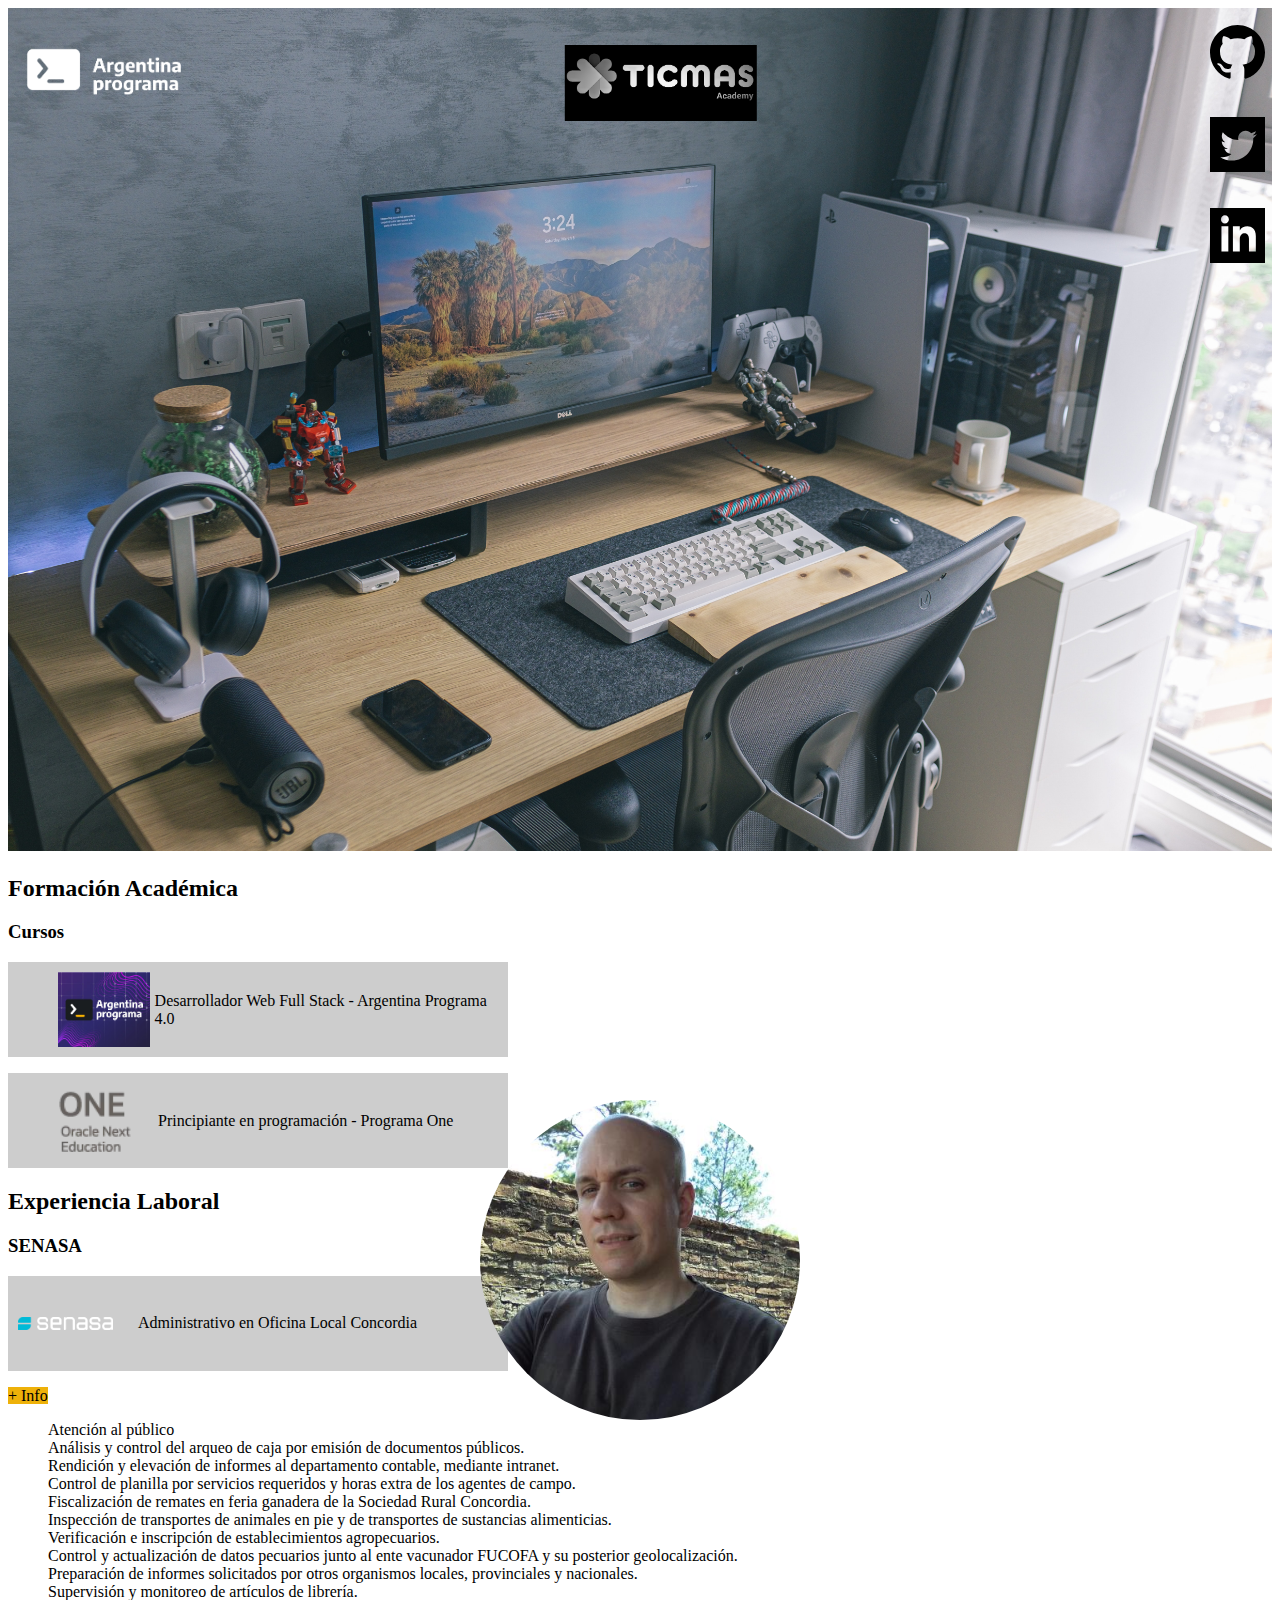
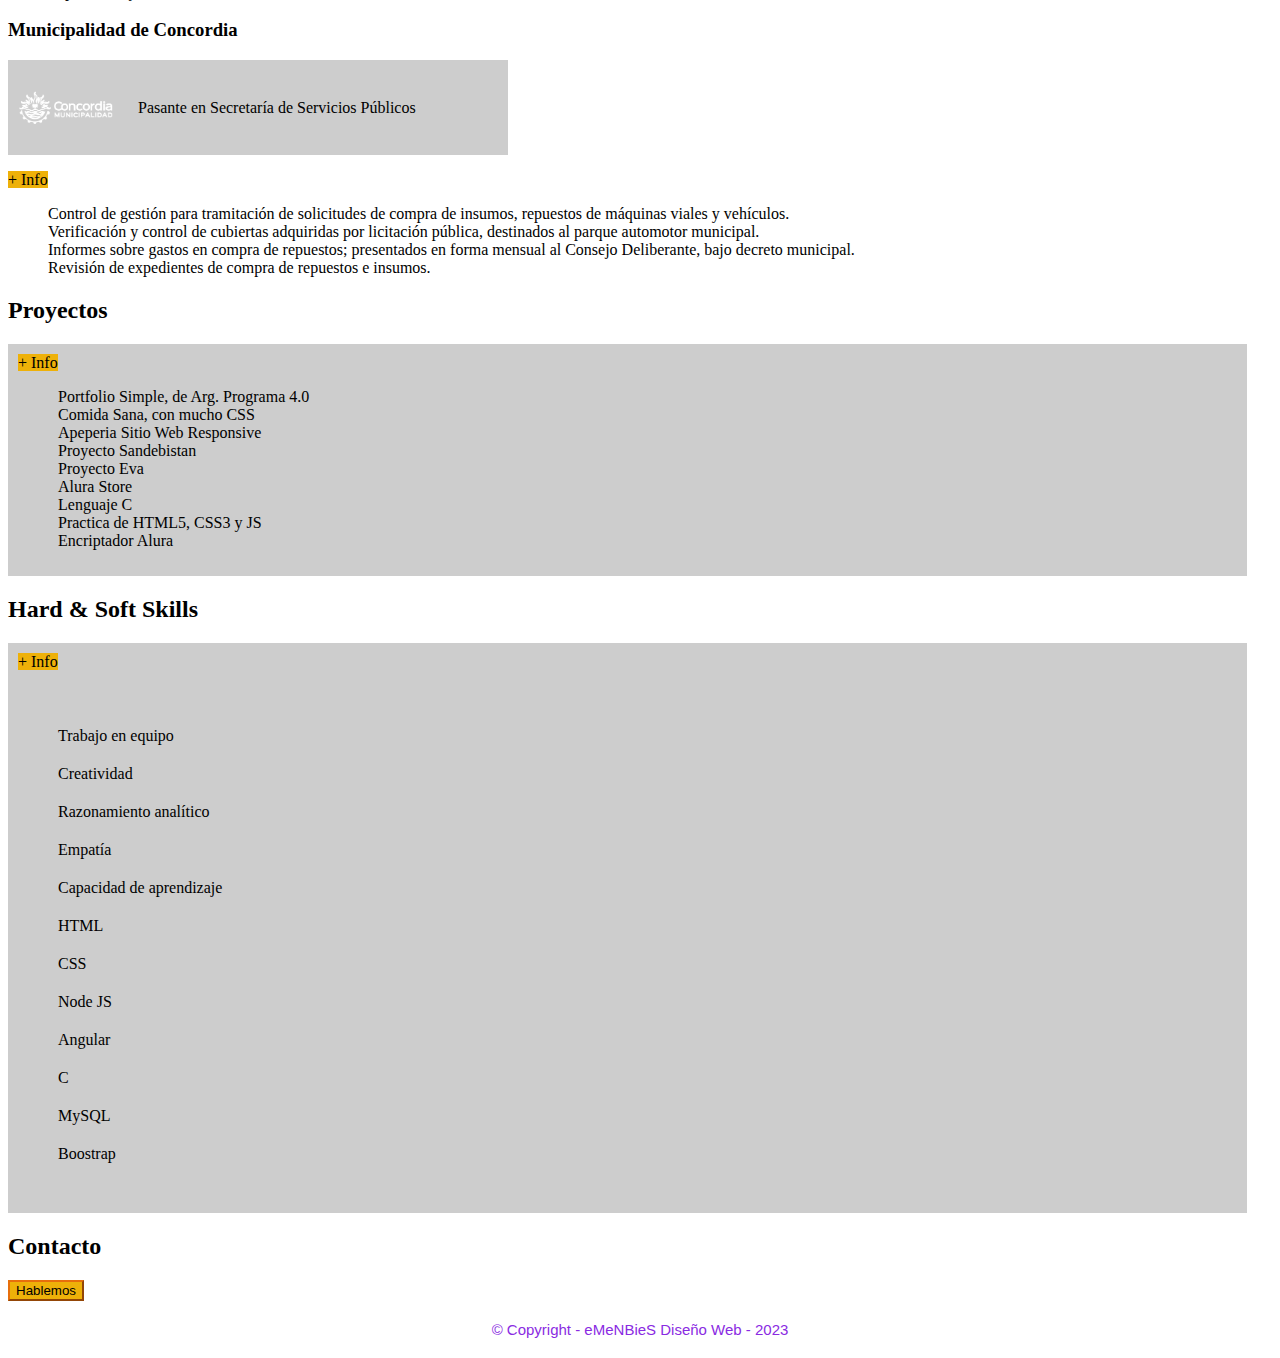
==== html/index.html @ b8811734 "Add files via upload" ====
<!DOCTYPE html>
<html lang="en">
<head>
    <meta charset="UTF-8">
    <meta http-equiv="X-UA-Compatible" content="IE=edge">
    <meta name="viewport" content="width=device-width, initial-scale=1.0">
    <link rel="stylesheet" href="/assets/css/index/header/header.css">
    <link rel="stylesheet" href="/assets/css/index/redes-sociales/redes__sociales.css">
    <link rel="stylesheet" href="/assets/css/formacion-academica/educacion.css">
    <link rel="stylesheet" href="/assets/css/experiencia-laboral/datos-experiencia-laboral.css">
    <link rel="stylesheet" href="/assets/css/projectos/projectos.css">
    <link rel="stylesheet" href="/assets/css/hard-soft-skills/hard_soft_skills.css">
    <link rel="stylesheet" href="/assets/css/footer/footer.css">
    <link href="https://cdn.jsdelivr.net/npm/bootstrap@5.3.0-alpha1/dist/css/bootstrap.min.css" rel="stylesheet" integrity="sha384-GLhlTQ8iRABdZLl6O3oVMWSktQOp6b7In1Zl3/Jr59b6EGGoI1aFkw7cmDA6j6gD" crossorigin="anonymous">
    <script src="https://cdn.jsdelivr.net/npm/bootstrap@5.3.0-alpha1/dist/js/bootstrap.bundle.min.js" integrity="sha384-w76AqPfDkMBDXo30jS1Sgez6pr3x5MlQ1ZAGC+nuZB+EYdgRZgiwxhTBTkF7CXvN" crossorigin="anonymous"></script>
    <title>Portfolio MNBS</title>
</head>
<body>

<!--Header-->
<header>
    <div  class="header__index">
        <img src="../assets/img/index/banner/pexels-huy-phan-11382772.jpg" alt="" class="banner__principal">
    <div>
        <img src="../assets/img/index/fotos-perfil/modo selfie.jfif" alt="" class="foto__perfil">
    </div>
    </div>
</header>

<!--NavBar / Logo Argentina Programa / Redes Sociales-->
<div>
        <a href="https://www.argentina.gob.ar/economia/conocimiento/argentina-programa">
            <img class="logo" src="/assets/img/logos-proyecto/APLogo.png" alt="logo">
        </a>
        <a href="">
          <img class="logo1" src="/assets/img/logos-proyecto/Ticmas Academy.png" alt="logo">
        </a>
</div>
<div>
    <nav class="nav__rs"> 
        <ul class="redes__sociales">
            <li class="rs__icon"><a href="https://github.com/Lord-Char" alt="logo-github"><img src="/assets/img/logos-proyecto/icon-github.svg" width="55px" alt=""></li>
            <li class="rs__icon"><a href="https://twitter.com/matiasbstuk" alt="logo-twitter"><img src="/assets/img/logos-proyecto/icon-twitter.svg" width="55px" alt=""></li>
            <li class="rs__icon"><a href="https://www.linkedin.com/in/matblasker/" alt="logo-linkedin"><img src="/assets/img/logos-proyecto/icon-linkedin.svg" width="55px" alt=""></li>
        </ul>
    </nav>
</div>
<!--Educacion, Habilidades, Experiencia Laboral, Proyectos-->
<h2>Formación Académica</h2>
<section>
    <h3 class="titulo__cursos">Cursos</h3>
    <div>
        <div class="div__ap">
            <ul>
                <li class="li__logap">Desarrollador Web Full Stack - Argentina Programa 4.0</li>
            </ul>
        </div>
        <div class="div__one">
            <ul>
                <li class="li__logor">Principiante en programación - Programa One</li>
            </ul>
        </div>
    </div>
</section>
<!--
<h2>Hard & Soft Skills</h2>
<section>
    <p>Trabajo en equipo, Colaboración, Creatividad, Razonamiento analítico, Empatía, Capacidad de aprendizaje</p>
        
    <p>Conocimientos en HTML, CSS, JS, Angular, C, Python</p>
</section>
-->
<h2>Experiencia Laboral</h2>
<section>
    <h3 class="titulo__senasa">SENASA</h3>
        <div> 
            <div class="ex__senasa">
                <ul class="li__senasa">
                    <li class="">Administrativo en Oficina Local Concordia</li>
                </ul>
            </div>
        <p>
            <a class="btn btn-primary" data-bs-toggle="collapse" href="#multiCollapseExample1" role="button" aria-expanded="false" aria-controls="multiCollapseExample1">+ Info</a>           
        </p>
          <div class="row">
            <div class="col">
              <div class="collapse multi-collapse" id="multiCollapseExample1">
                <div class="card card-body">
                    <ul class="laboral__actividades">
                        <li class="laboral__detalle">Atención al público</li>
                        <li class="laboral__detalle">Análisis y control del arqueo de caja por emisión de documentos públicos.</li>
                        <li class="laboral__detalle">Rendición y elevación de informes al departamento contable, mediante intranet.
                        </li>
                        <li class="laboral__detalle">Control de planilla por servicios requeridos y horas extra de los agentes de campo.</li>
                        <li class="laboral__detalle"> Fiscalización de remates en feria ganadera de la Sociedad Rural Concordia.</li>
                        <li class="laboral__detalle">Inspección de transportes de animales en pie y de transportes de sustancias alimenticias.</li>
                        <li class="laboral__detalle">Verificación e inscripción de establecimientos agropecuarios.</li>
                        <li class="laboral__detalle">Control y actualización de datos pecuarios junto al ente vacunador FUCOFA y su posterior geolocalización.
                        </li>
                        <li class="laboral__detalle"> Preparación de informes solicitados por otros organismos locales, provinciales y nacionales.
                        </li>
                        <li class="laboral__detalle">Supervisión y monitoreo de artículos de librería.</li>
                    </ul>
                </div>
              </div>
            </div>
          </div>
    <h3 class="titulo__municipalidad">Municipalidad de Concordia</h3>
            <div class="ex__municipalidad">
                <ul class="li__municipalidad">
                    <li class="">Pasante en Secretaría de Servicios Públicos</li>
               </ul>
            </div>
            <p>
                <a class="btn btn-primary" data-bs-toggle="collapse" href="#multiCollapseExample1" role="button" aria-expanded="false" aria-controls="multiCollapseExample1">+ Info</a>           
            </p>
              <div class="row">
                <div class="col">
                  <div class="collapse multi-collapse" id="multiCollapseExample1">
                    <div class="card card-body">
                        <ul class="laboral__actividades">
                            <li class="laboral__detalle">Control de gestión para tramitación de solicitudes de compra de insumos, repuestos de máquinas viales y
                                vehículos.</li>
                            <li class="laboral__detalle">Verificación y control de cubiertas adquiridas por licitación pública, destinados al parque automotor municipal.</li>
                            <li class="laboral__detalle">Informes sobre gastos en compra de repuestos; presentados en forma mensual al Consejo Deliberante, bajo
                                decreto municipal.
                                </li>
                            <li class="laboral__detalle">Revisión de expedientes de compra de repuestos e insumos.</li>
                            </ul>
                    </div>
                  </div>
                </div>
              </div>
        </div>
</section>
 
<h2>Proyectos</h2>
<section>
  <div class="proyectos">
    <a class="btn btn-primary" data-bs-toggle="collapse" href="#multiCollapseExample1" role="button" aria-expanded="false" aria-controls="multiCollapseExample1">+ Info</a>           
    </p>
      <div class="row">
        <div class="col">
          <div class="collapse multi-collapse" id="multiCollapseExample1">
            <div class="card card-body">
        <ul>
          <li class="proyectos__github">Portfolio Simple, de Arg. Programa 4.0</li>
          <li class="proyectos__github">Comida Sana, con mucho CSS</li>
          <li class="proyectos__github">Apeperia Sitio Web Responsive</li>
          <li class="proyectos__github">Proyecto Sandebistan</li>
          <li class="proyectos__github">Proyecto Eva</li>
          <li class="proyectos__github">Alura Store</li>
          <li class="proyectos__github">Lenguaje C</li>
          <li class="proyectos__github">Practica de HTML5, CSS3 y JS</li>
          <li class="proyectos__github">Encriptador Alura</li>
        </ul>
          </div>
        </div>
    </div>
</div>
</section>
<h2>Hard & Soft Skills</h2>
<section>
  <div class="proyectos">
    <a class="btn btn-primary" data-bs-toggle="collapse" href="#multiCollapseExample1" role="button" aria-expanded="false" aria-controls="multiCollapseExample1">+ Info</a>           
    </p>
      <div class="row">
        <div class="col">
          <div class="collapse multi-collapse" id="multiCollapseExample1">
            <div class="card card-body">
  <div class="habilidades">
    <div class="progress" role="progressbar" aria-label="Success example" aria-valuenow="80" aria-valuemin="0" aria-valuemax="100">
      <div class="progress-bar bg-success" style="width: 80%">Trabajo en equipo</div>
    </div>
    <div class="progress" role="progressbar" aria-label="Info example" aria-valuenow="70" aria-valuemin="0" aria-valuemax="100">
      <div class="progress-bar bg-info text-dark" style="width: 70%">Creatividad</div>
    </div>
    <div class="progress" role="progressbar" aria-label="Warning example" aria-valuenow="75" aria-valuemin="0" aria-valuemax="100">
      <div class="progress-bar bg-warning text-dark" style="width: 75%">Razonamiento analítico</div>
    </div>
    <div class="progress" role="progressbar" aria-label="Danger example" aria-valuenow="80" aria-valuemin="0" aria-valuemax="100">
      <div class="progress-bar bg-danger" style="width: 80%">Empatía</div>
    </div>
    <div class="progress" role="progressbar" aria-label="Success example" aria-valuenow="80" aria-valuemin="0" aria-valuemax="100">
      <div class="progress-bar bg-success" style="width: 80%">Capacidad de aprendizaje</div>
    </div>
    <div class="progress" role="progressbar" aria-label="Info example" aria-valuenow="70" aria-valuemin="0" aria-valuemax="100">
      <div class="progress-bar bg-info text-dark" style="width: 70%">HTML</div>
    </div>
    <div class="progress" role="progressbar" aria-label="Warning example" aria-valuenow="50" aria-valuemin="0" aria-valuemax="100">
      <div class="progress-bar bg-warning text-dark" style="width: 50%">CSS</div>
    </div>
    <div class="progress" role="progressbar" aria-label="Danger example" aria-valuenow="40" aria-valuemin="0" aria-valuemax="100">
      <div class="progress-bar bg-danger" style="width: 40%">Node JS</div>
    </div>
    <div class="progress" role="progressbar" aria-label="Success example" aria-valuenow="60" aria-valuemin="0" aria-valuemax="100">
      <div class="progress-bar bg-success" style="width: 60%">Angular</div>
    </div>
    <div class="progress" role="progressbar" aria-label="Info example" aria-valuenow="40" aria-valuemin="0" aria-valuemax="100">
      <div class="progress-bar bg-info text-dark" style="width: 40%">C</div>
    </div>
    <div class="progress" role="progressbar" aria-label="Warning example" aria-valuenow="50" aria-valuemin="0" aria-valuemax="100">
      <div class="progress-bar bg-warning text-dark" style="width: 50%">MySQL</div>
    </div>
    <div class="progress" role="progressbar" aria-label="Danger example" aria-valuenow="70" aria-valuemin="0" aria-valuemax="100">
      <div class="progress-bar bg-danger" style="width: 70%">Boostrap</div>
    </div>
  </div>
            </div>
</section>
<section>
  <h2>Contacto</h2>
  <section class="contacto">
    <div>
        <button type="button" class="btn btn-primary" id="btn-contacto">Hablemos</button>

        <form id="form-contacto" style="display:none">
          <div class="form-group">
            <label for="nombre">Nombre:</label>
            <input type="text" class="form-control" id="nombre" name="nombre" required>
          </div>
          <div class="form-group">
            <label for="email">Email:</label>
            <input type="email" class="form-control" id="email" name="email" required>
          </div>
          <div class="form-group">
            <label for="mensaje">Mensaje:</label>
            <textarea class="form-control" id="mensaje" name="mensaje" required></textarea>
          </div>
          <button type="submit" class="btn btn-default">Enviar</button>
          <script src="https://code.jquery.com/jquery-3.2.1.min.js"></script>
          <script src="https://maxcdn.bootstrapcdn.com/bootstrap/3.3.7/js/bootstrap.min.js"></script>
          <script>
            $(document).ready(function() {
              $('#btn-contacto').click(function() {
                $('#form-contacto').toggle();
              });
        
              $('[data-toggle="popover"]').popover({
                html: true,
                content: function() {
                  return $('#form-contacto').html();
                },
                title: function() {
                  return 'Contacto';
                },
                placement: 'top'
              });
            });
          </script>
        </form>
        <p id="derechos" class="copyright">&copy Copyright - eMeNBieS Diseño Web - 2023</p>
    </div>
</section>
</body>
</html>

<!--Para el formulario de contacto, no olvidar!!
<div class="mb-3">
  <label for="exampleFormControlInput1" class="form-label">Email address</label>
  <input type="email" class="form-control" id="exampleFormControlInput1" placeholder="name@example.com">
</div>
<div class="mb-3">
  <label for="exampleFormControlTextarea1" class="form-label">Example textarea</label>
  <textarea class="form-control" id="exampleFormControlTextarea1" rows="3"></textarea>
</div>
**Dropdown:
<div class="dropdown">
<button class="btn btn-primary dropdown-toggle" type="button" data-bs-toggle="dropdown" aria-expanded="false">
  Dropdown
</button>
<ul class="dropdown-menu">
  <li><button class="dropdown-item" type="button">Dropdown item</button></li>
  <li><button class="dropdown-item" type="button">Dropdown item</button></li>
  <li><button class="dropdown-item" type="button">Dropdown item</button></li>
</ul>
</div>

**Acordeon de IA
 <div id="accordion">
  <div class="card">
    <div class="card-header" id="headingOne">
      <h5 class="mb-0">
        <button class="btn btn-link" data-toggle="collapse" data-target="#collapseOne" aria-expanded="true" aria-controls="collapseOne">
          Habilidad 1
        </button>
      </h5>
    </div>

    <div id="collapseOne" class="collapse show" aria-labelledby="headingOne" data-parent="#accordion">
      <div class="card-body">
        Descripción de la habilidad 1.
      </div>
    </div>
  </div>
  esta funcion permite que hagas clik fuera del toogle y se cierra
  <script>
    $(document).on('click', function(event) {
      if (!$(event.target).closest('.card').length) {
        $('.collapse').collapse('hide');
      }
    });
    </script>   

    
-->
---- assets/css/index/header/header.css ----
* {
    text-decoration: none;
    pointer-events:fill ; /*revisar este evento*/
    cursor: default;
    color:#000
}

.header, .banner__principal {
    width: 100%;
    
}

.banner__principal {
    position: relative;
    
}

.foto__perfil {
    position: absolute;
    width: 25%;
    top: 140%;
    left: 50%;
    transform: translate(-50%, -50%);
    border-radius: 50%;
}

.logo {
	position: absolute;
	top: 8%;
	transform: translateY(-50%);
	z-index: 1;
    width: 15%;
    opacity: 1;
}

.logo1 {
    position: absolute;
    top: 5%;
    transform: translatex(290%);
    z-index: 1;
    width: 15%;
    opacity: 1;
}

.nav__rs,.redes__sociales, .rs__icon {
    display: flex;
    justify-content: space-around;
    flex-direction: column;
    padding-top: 0.15px;
    margin-right: 5px;
    opacity: 1;
    position: relative;
}
---- assets/css/index/redes-sociales/redes__sociales.css ----
.redes__sociales {
    list-style-type: none;
    display: flex;
    gap: 1rem;
    
}

.nav__rs{
    top:1%;
    position: absolute;
    justify-content: space-between;
    right: 0;   
}
---- assets/css/formacion-academica/educacion.css ----
ul  {
  list-style: none;
  
}

.div__ap{
  width: 500px;
  background-color: #cdcdcd;
  justify-content: center;
  text-decoration: none;
}

.div__one{
  width: 500px;
  background-color: #cdcdcd;
  justify-content: center;
  text-decoration: none;
}

.li__logap::before{
  content: '';
  display: inline-block;
  width: 95px;
  height: 75px;
  background-image: url(/assets/img/logos-proyecto/logo-apcolor.jpg);
  background-position: center;
  background-size: cover;
  margin-right: 5px;  
}
/*logap = logo de Argentina Programa*/
.li__logap {
  display: flex;
  align-items: center;
  margin-bottom: 10px;
  padding: 10px;
  border-radius: 10px;
  
}

.li__logap span {
  display: flex;
  flex-direction: row;
  align-items: center;
  justify-content: flex-end;
  flex-grow: 1;
}

.li__logor::before {
  content: '';
  display: inline-block;
  width: 95px;
  height: 75px;
  background-image: url(/assets/img/logos-proyecto/one-oracle.png);
  background-position: center;
  background-size: cover;
  margin-right: 5px;
}
/*logor = logo de oracle*/
.li__logor {
  display: flex;
  align-items: center;
  margin-bottom: 10px;
  padding: 10px;
  border-radius: 10px;
}

.li__logor span {
  display: flex;
  flex-direction: row;
  align-items: center;
  justify-content: flex-end;
  flex-grow: 1;
}
---- assets/css/experiencia-laboral/datos-experiencia-laboral.css ----
* {
    
}

ul  {
    list-style: none;
  }
  .ex__senasa {
    width: 500px;
    background-color: #cdcdcd;
    justify-content: center;
}

.li__senasa{
    display: flex;
    align-items: center;
    margin-bottom: 10px;
    padding: 10px;
    border-radius: 10px;
    text-align: center;
}
  .li__senasa::before{
    content: '';
    display: inline-block;
    width: 95px;
    height: 75px;
    background-image: url(/assets/img/logos-proyecto/logo-senasa.jpeg);
    background-position: left;
    background-size: contain;
    background-repeat: no-repeat;
    margin-right: 25px;
    vertical-align: top;
  }

  .ex__municipalidad {
    width: 500px;
    background-color: #cdcdcd;
    justify-content: center;
  }
.li__municipalidad {
    display: flex;
    align-items: center;
    margin-bottom: 10px;
    padding: 10px;
    border-radius: 10px;
    text-align: center;
    
}
 .li__municipalidad::before {
    content: '';
    display: inline-block;
    width: 95px;
    height: 75px;
    background-image: url(/assets/img/logos-proyecto/logo-muni.png);
    background-position: center;
    background-size: contain;
    background-repeat: no-repeat;
    margin-right: 25px;
}
/*revisar el boton para ver si puedo colocar a la derecha*/
.btn,.btn-primary {

}
---- assets/css/projectos/projectos.css ----
.proyectos{
    background-color:#cdcdcd;
    padding: 10px;
    background-position: center;
    background-size: contain;
    margin-right: 25px;
}

/*
.proyectos__github{    
    
}
*/
---- assets/css/hard-soft-skills/hard_soft_skills.css ----
.habilidades{
    background-color:#cdcdcd;
    padding: 20px;
    background-position: center;
    background-size: contain;
    margin-right: 20px;
    
    
}

.progress{
    margin: 20px;
    
}
---- assets/css/footer/footer.css ----
.footer{
    background-color:#cdcdcd;
    padding: 20px;
    background-position: center;
    background-size: contain;
    margin-right: 20px;
}

/*boton contacto*/
.btn-primary,#btn-contacto:hover {
    background-color: #eeb109;
    border-color: #e76f0c;
  }

  /*boton enviar*/
.btn-default{
    background-color:#a55eea ;
    border-color: #eb3b5a;
}

/*copyright*/
#derechos, .copyright {
    text-align: center;
    color: blueviolet;
	font-size: 15px;
    font-family: Arial, Helvetica, sans-serif;
	margin: 20px;
    
}
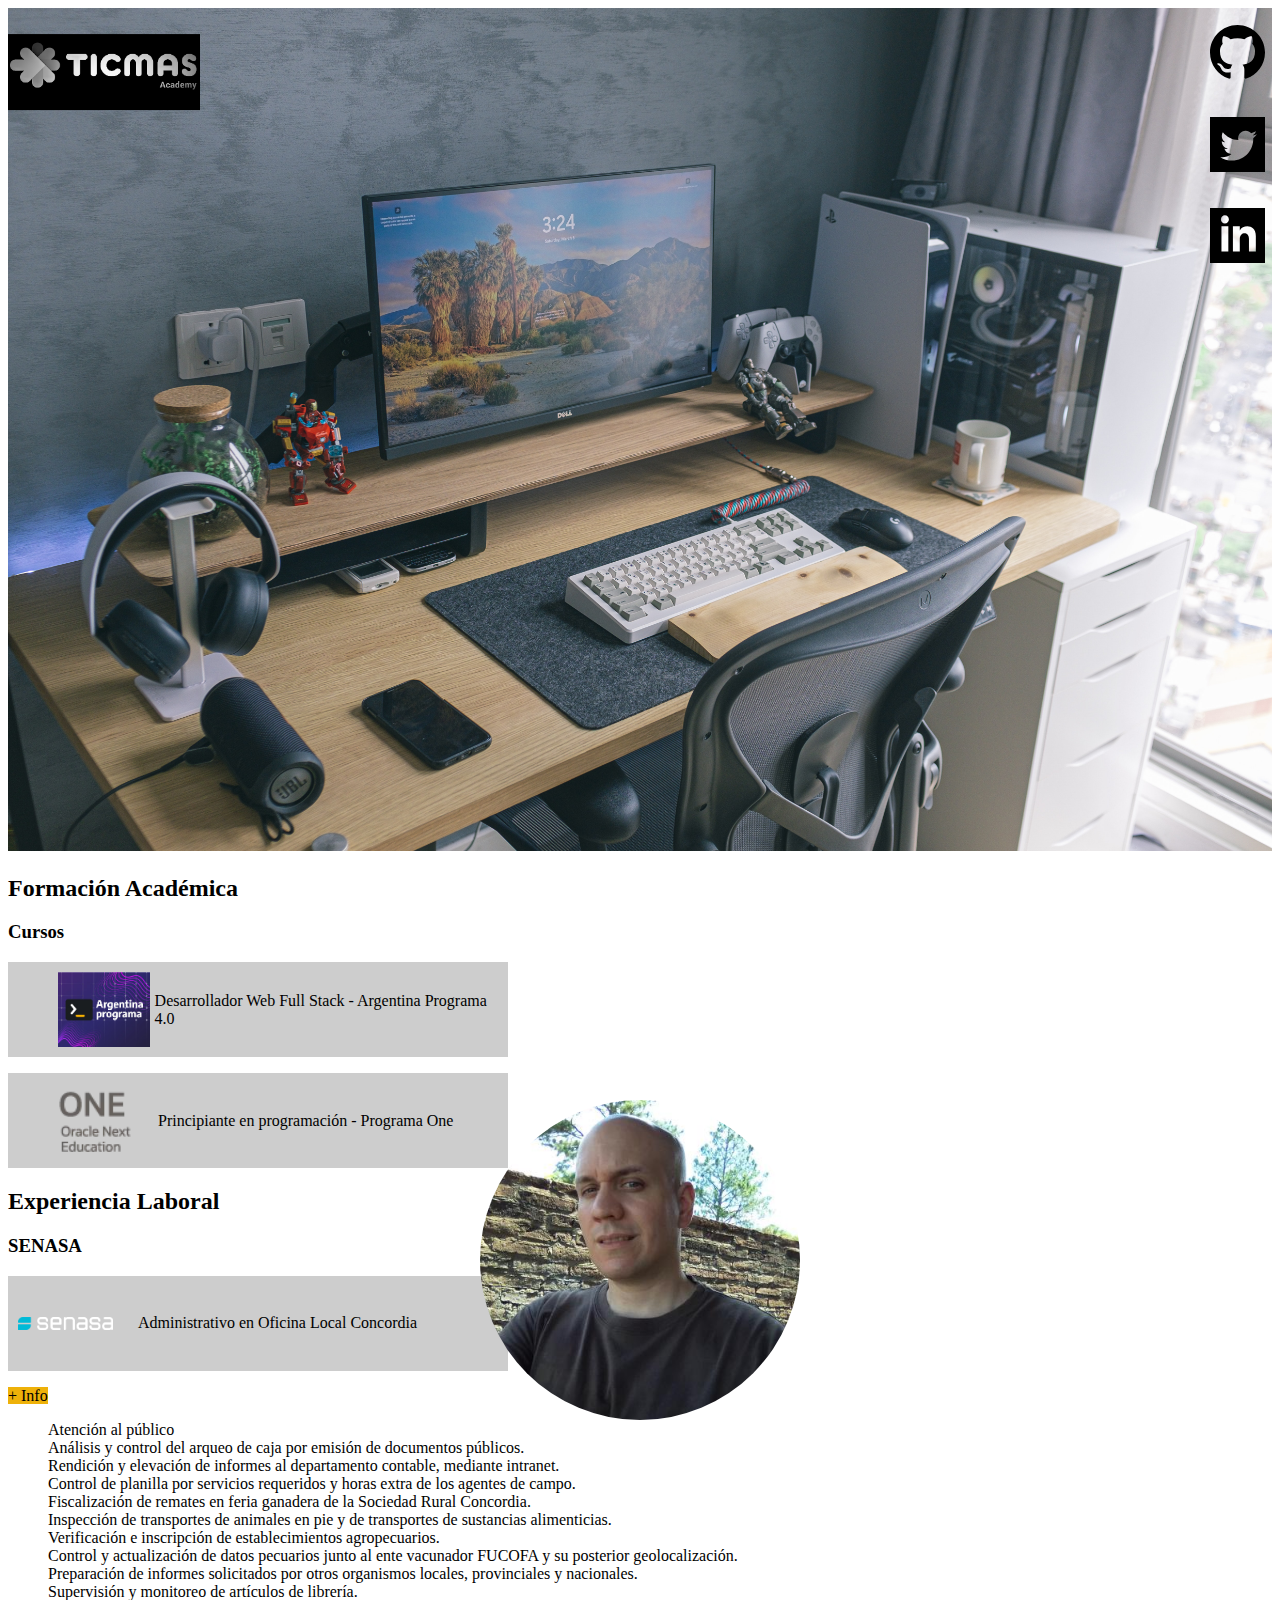
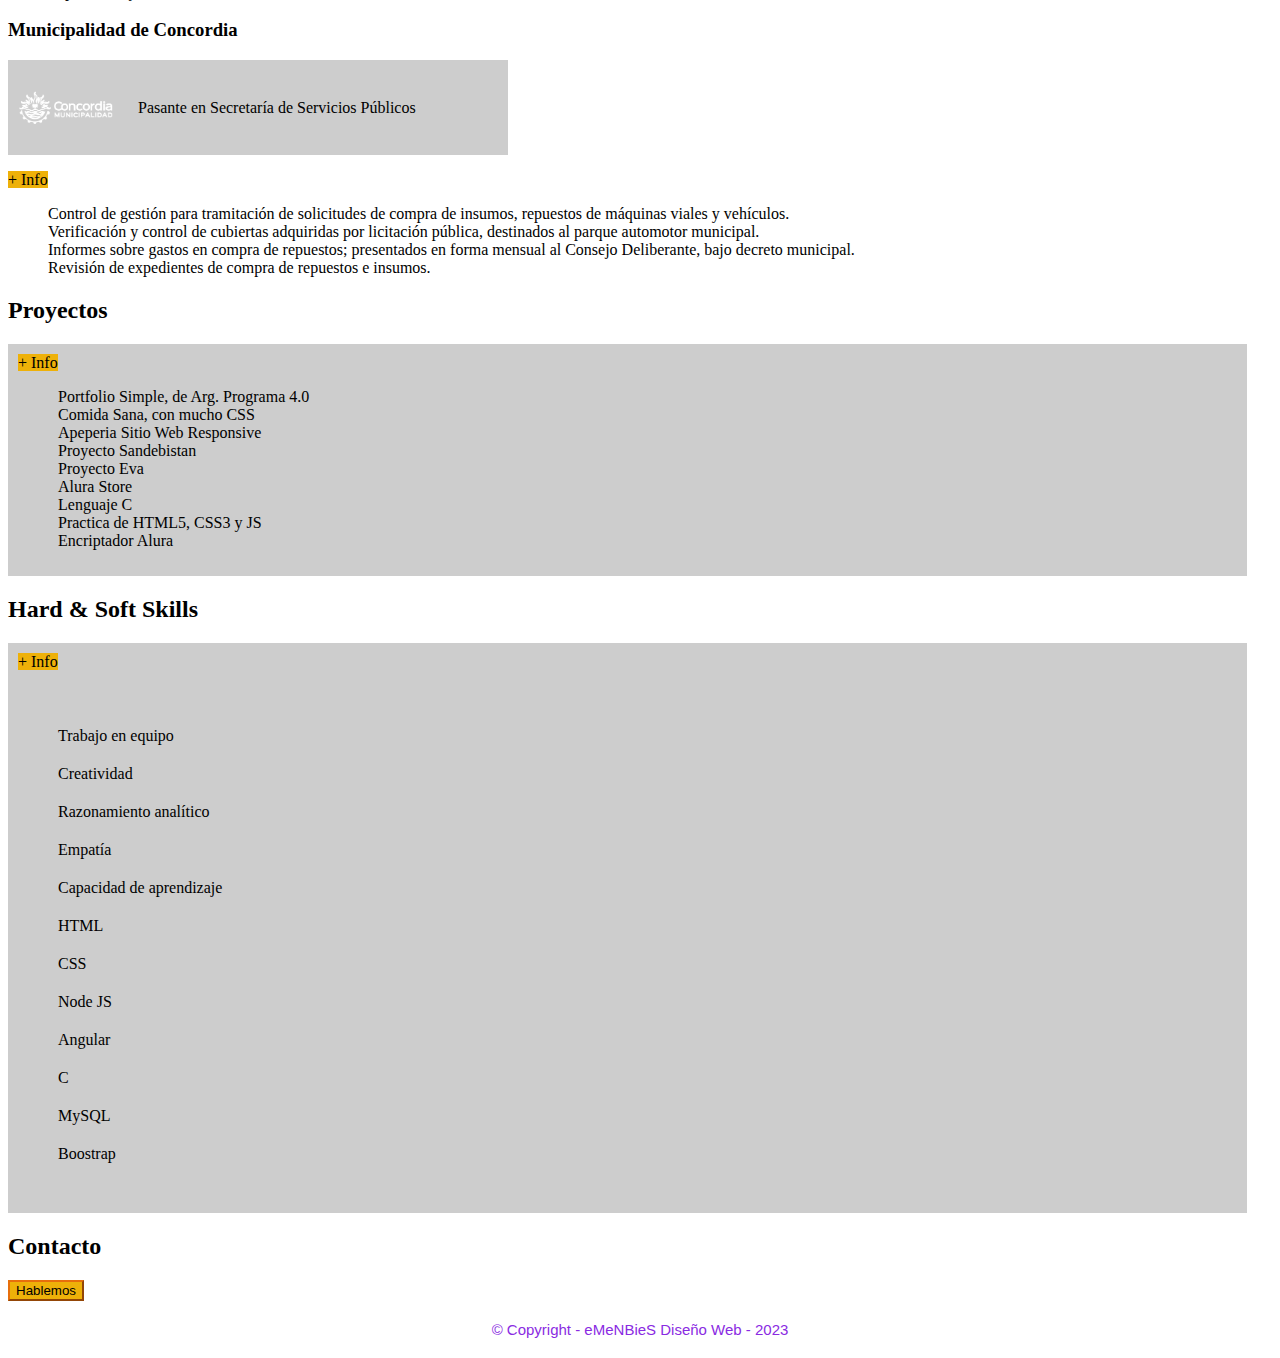
==== commit db0ac3da: "Cambio de logo" ====
--- a/html/index.html
+++ b/html/index.html
@@ -30,10 +30,7 @@
 <!--NavBar / Logo Argentina Programa / Redes Sociales-->
 <div>
         <a href="https://www.argentina.gob.ar/economia/conocimiento/argentina-programa">
-            <img class="logo" src="/assets/img/logos-proyecto/APLogo.png" alt="logo">
-        </a>
-        <a href="">
-          <img class="logo1" src="/assets/img/logos-proyecto/Ticmas Academy.png" alt="logo">
+            <img class="logo" src="/assets/img/logos-proyecto/Ticmas Academy.png" alt="logo">
         </a>
 </div>
 <div>
--- a/assets/css/index/header/header.css
+++ b/assets/css/index/header/header.css
@@ -33,15 +33,6 @@
     opacity: 1;
 }
 
-.logo1 {
-    position: absolute;
-    top: 5%;
-    transform: translatex(290%);
-    z-index: 1;
-    width: 15%;
-    opacity: 1;
-}
-
 .nav__rs,.redes__sociales, .rs__icon {
     display: flex;
     justify-content: space-around;
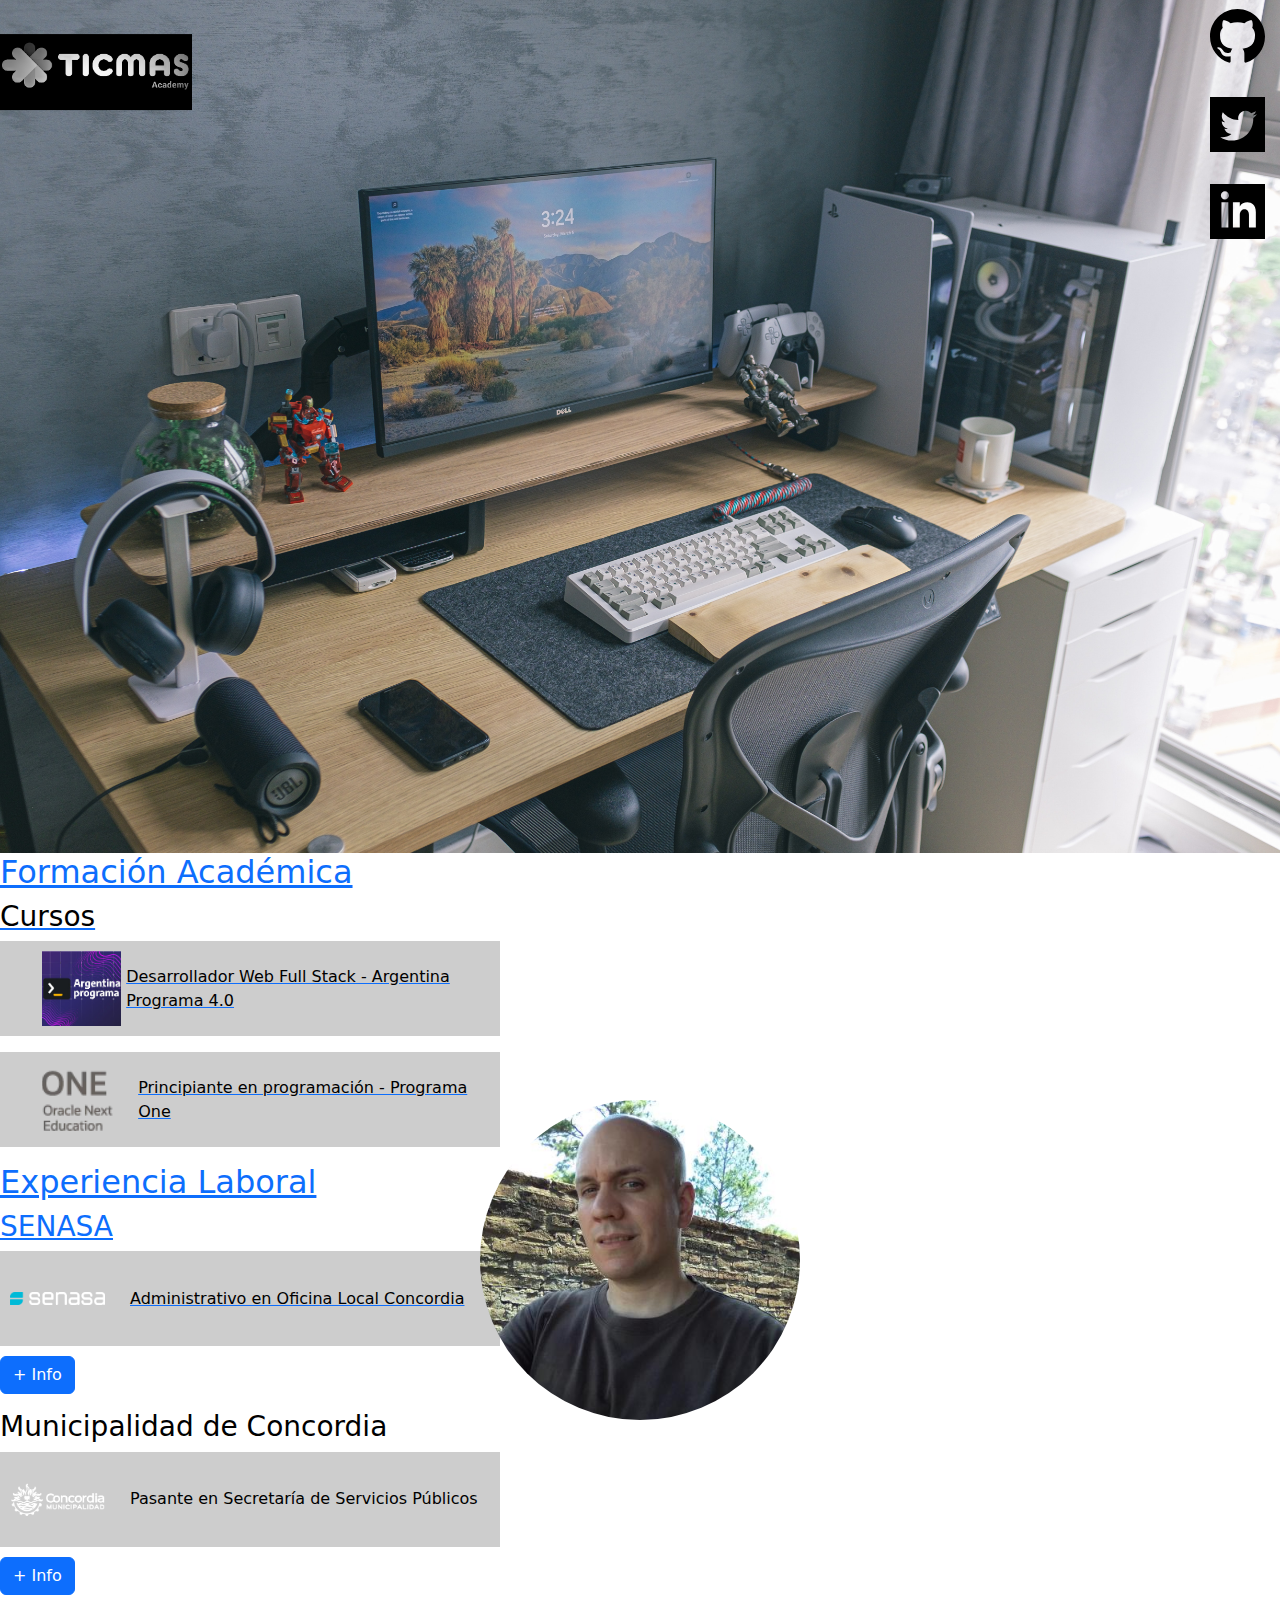
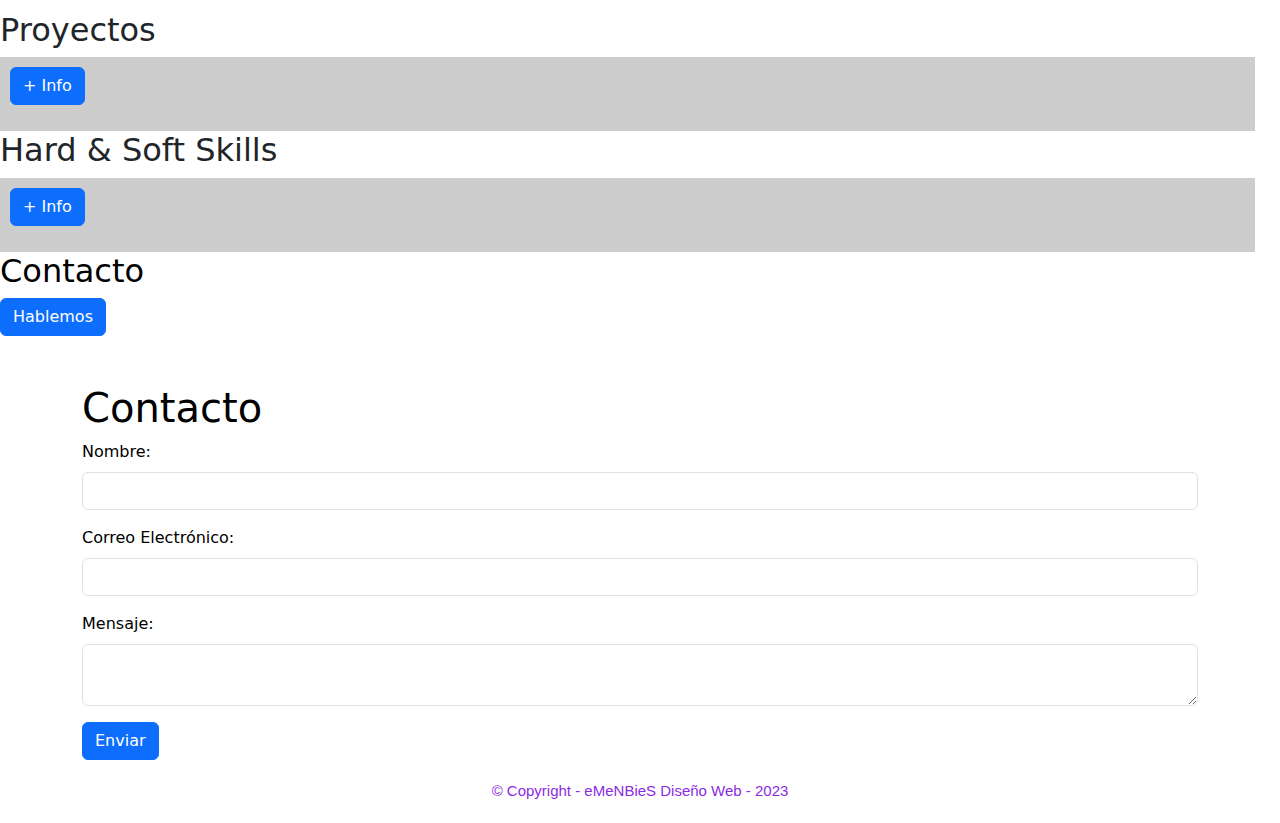
==== commit ca1085a6: "Formulario de contacto" ====
--- a/html/index.html
+++ b/html/index.html
@@ -207,45 +207,63 @@
 </section>
 <section>
   <h2>Contacto</h2>
-  <section class="contacto">
+  
+<!--Nuevo formulario de contacto--><section class="contacto">
     <div>
-        <button type="button" class="btn btn-primary" id="btn-contacto">Hablemos</button>
-
-        <form id="form-contacto" style="display:none">
-          <div class="form-group">
-            <label for="nombre">Nombre:</label>
-            <input type="text" class="form-control" id="nombre" name="nombre" required>
-          </div>
-          <div class="form-group">
-            <label for="email">Email:</label>
-            <input type="email" class="form-control" id="email" name="email" required>
-          </div>
-          <div class="form-group">
-            <label for="mensaje">Mensaje:</label>
-            <textarea class="form-control" id="mensaje" name="mensaje" required></textarea>
-          </div>
-          <button type="submit" class="btn btn-default">Enviar</button>
-          <script src="https://code.jquery.com/jquery-3.2.1.min.js"></script>
-          <script src="https://maxcdn.bootstrapcdn.com/bootstrap/3.3.7/js/bootstrap.min.js"></script>
-          <script>
-            $(document).ready(function() {
-              $('#btn-contacto').click(function() {
-                $('#form-contacto').toggle();
-              });
-        
-              $('[data-toggle="popover"]').popover({
-                html: true,
-                content: function() {
-                  return $('#form-contacto').html();
-                },
-                title: function() {
-                  return 'Contacto';
-                },
-                placement: 'top'
-              });
-            });
-          </script>
+      <button type="button" class="btn btn-primary" id="btn-contacto">Hablemos</button>
+    <title>Formulario de Contacto</title>
+    <!-- Agrega los archivos CSS y JavaScript de Bootstrap -->
+    <link href="https://cdn.jsdelivr.net/npm/bootstrap@5.3.0/dist/css/bootstrap.min.css" rel="stylesheet">
+
+    <div class="container mt-5">
+        <h1>Contacto</h1>
+        <form id="contact-form">
+            <div class="mb-3">
+                <label for="nombre" class="form-label">Nombre:</label>
+                <input type="text" class="form-control" id="nombre" name="nombre" required>
+            </div>
+
+            <div class="mb-3">
+                <label for="email" class="form-label">Correo Electrónico:</label>
+                <input type="email" class="form-control" id="email" name="email" required>
+            </div>
+
+            <div class="mb-3">
+                <label for="mensaje" class="form-label">Mensaje:</label>
+                <textarea class="form-control" id="mensaje" name="mensaje" required></textarea>
+            </div>
+
+            <button type="submit" class="btn btn-primary">Enviar</button>
         </form>
+
+        <div id="respuesta" class="mt-3"></div>
+    </div>
+
+    <!-- Agrega los archivos JavaScript de Bootstrap -->
+    <script src="https://cdn.jsdelivr.net/npm/bootstrap@5.3.0/dist/js/bootstrap.min.js"></script>
+
+    <script>
+        // Función para enviar el formulario
+        document.getElementById("contact-form").addEventListener("submit", function(event) {
+            event.preventDefault();
+
+            // Recopilar los datos del formulario
+            var nombre = document.getElementById("nombre").value;
+            var email = document.getElementById("email").value;
+            var mensaje = document.getElementById("mensaje").value;
+
+            // Aquí puedes realizar acciones adicionales, como validar los datos, enviarlos al servidor, etc.
+
+            // Mostrar un mensaje de confirmación
+            var respuesta = document.getElementById("respuesta");
+            respuesta.innerHTML = '<div class="alert alert-success">¡Gracias por tu mensaje, ' + nombre + '!</div>';
+
+            // Limpiar el formulario
+            document.getElementById("contact-form").reset();
+        });
+    </script>
+
+<!--Footer-->
         <p id="derechos" class="copyright">&copy Copyright - eMeNBieS Diseño Web - 2023</p>
     </div>
 </section>
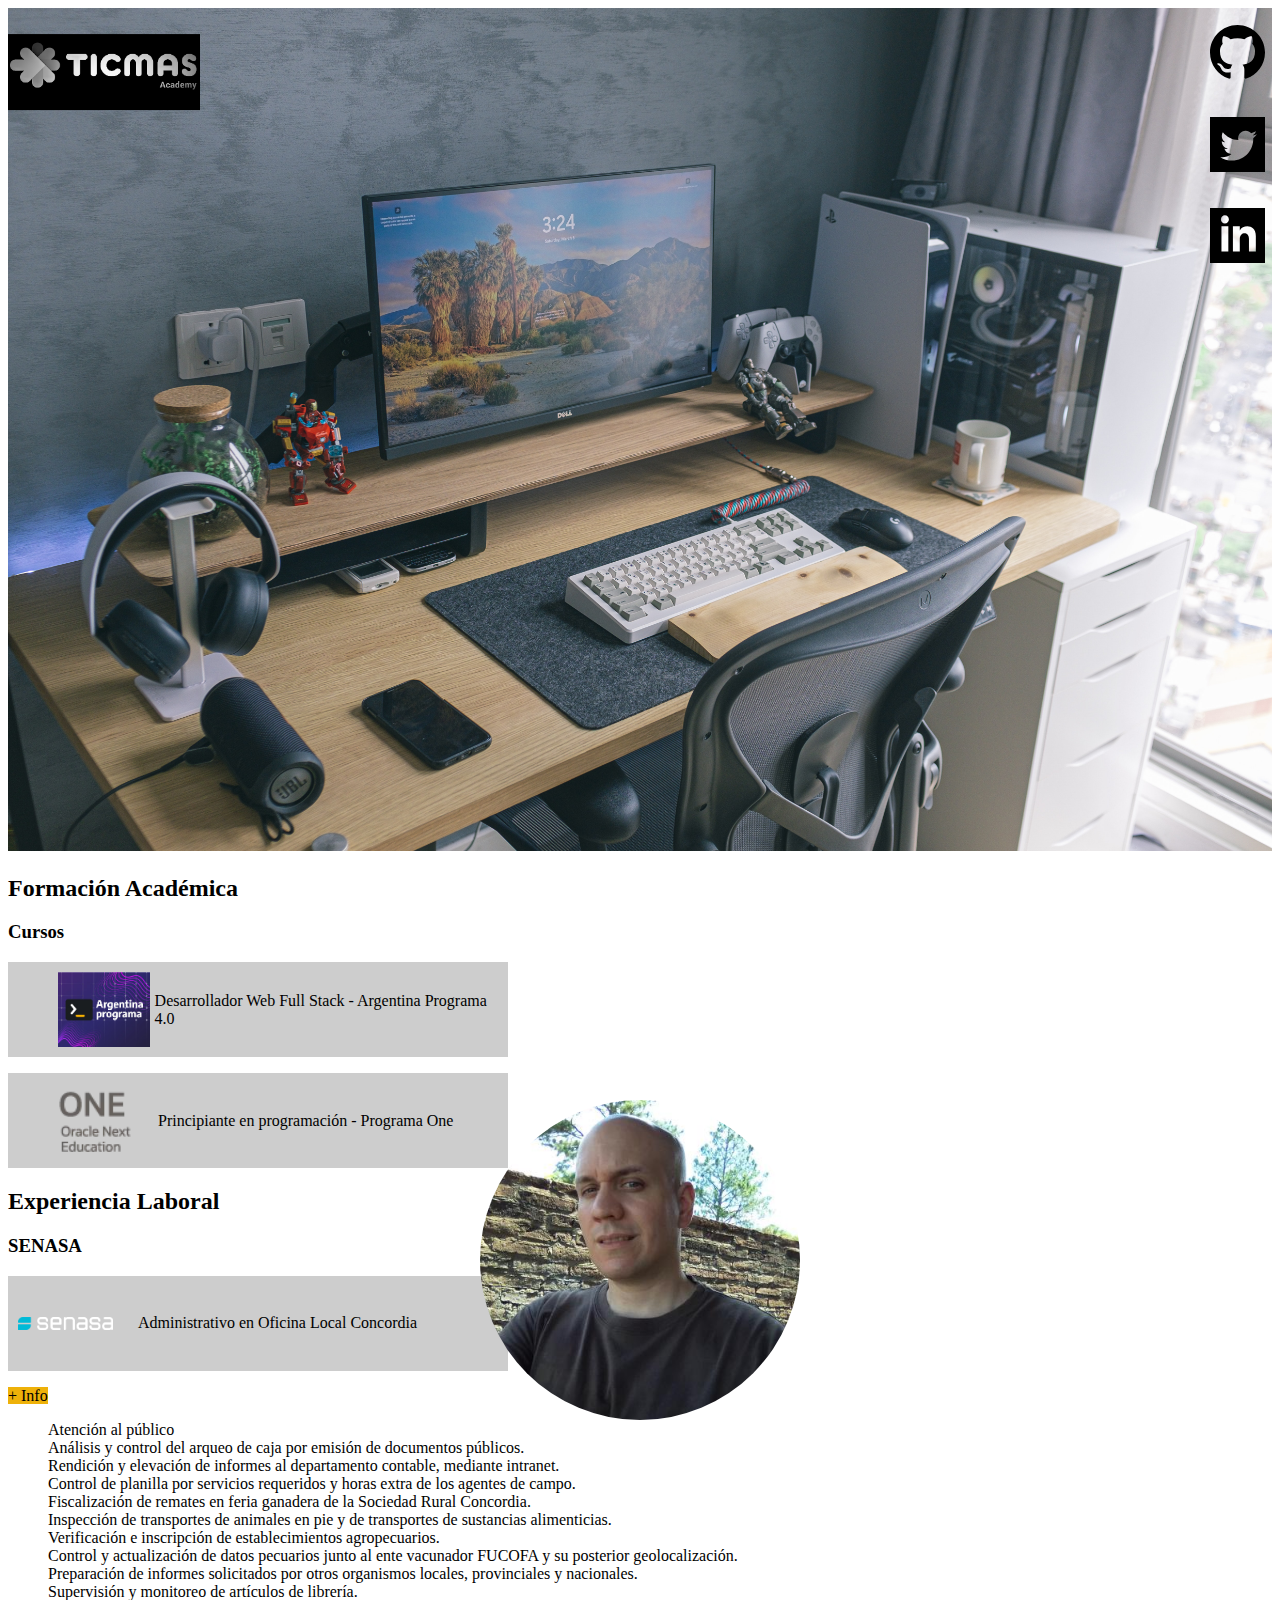
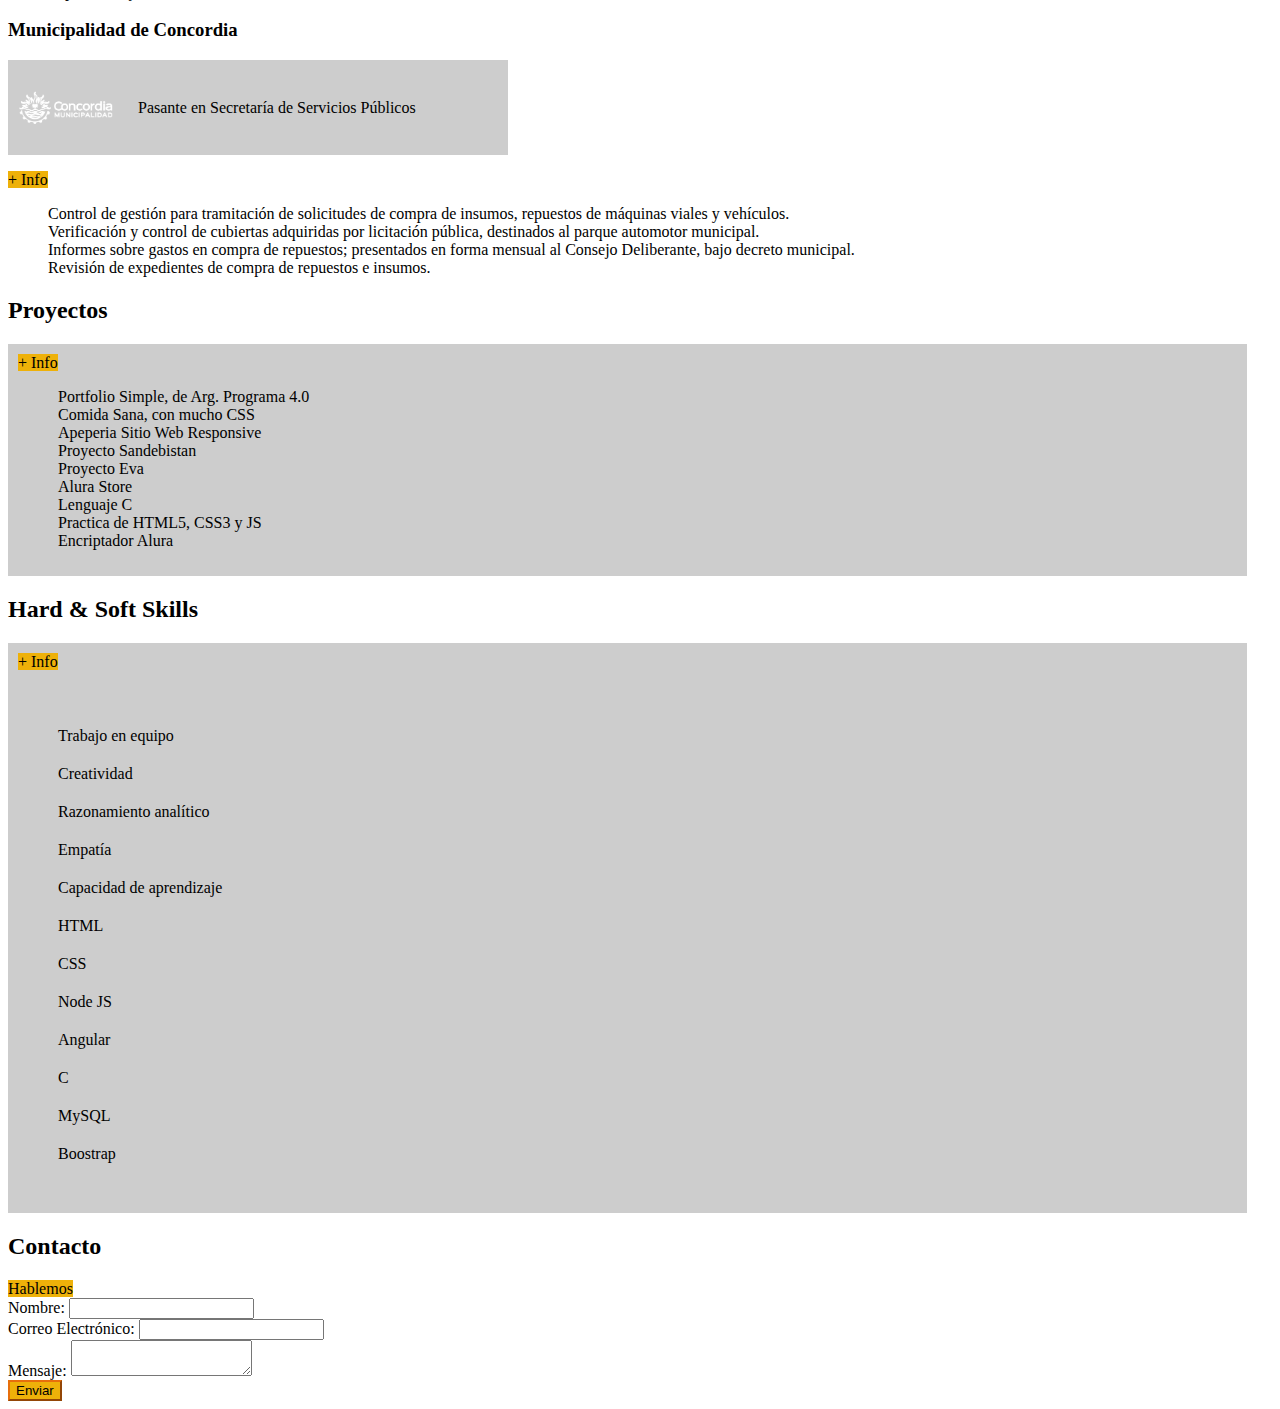
==== commit eac420e1: "Se modifico el formulario de contacto" ====
--- a/html/index.html
+++ b/html/index.html
@@ -207,66 +207,54 @@
 </section>
 <section>
   <h2>Contacto</h2>
-  
-<!--Nuevo formulario de contacto--><section class="contacto">
-    <div>
-      <button type="button" class="btn btn-primary" id="btn-contacto">Hablemos</button>
-    <title>Formulario de Contacto</title>
-    <!-- Agrega los archivos CSS y JavaScript de Bootstrap -->
-    <link href="https://cdn.jsdelivr.net/npm/bootstrap@5.3.0/dist/css/bootstrap.min.css" rel="stylesheet">
-
-    <div class="container mt-5">
-        <h1>Contacto</h1>
-        <form id="contact-form">
-            <div class="mb-3">
-                <label for="nombre" class="form-label">Nombre:</label>
-                <input type="text" class="form-control" id="nombre" name="nombre" required>
-            </div>
-
-            <div class="mb-3">
-                <label for="email" class="form-label">Correo Electrónico:</label>
-                <input type="email" class="form-control" id="email" name="email" required>
-            </div>
-
-            <div class="mb-3">
-                <label for="mensaje" class="form-label">Mensaje:</label>
-                <textarea class="form-control" id="mensaje" name="mensaje" required></textarea>
-            </div>
-
-            <button type="submit" class="btn btn-primary">Enviar</button>
-        </form>
-
-        <div id="respuesta" class="mt-3"></div>
-    </div>
-
-    <!-- Agrega los archivos JavaScript de Bootstrap -->
-    <script src="https://cdn.jsdelivr.net/npm/bootstrap@5.3.0/dist/js/bootstrap.min.js"></script>
-
-    <script>
-        // Función para enviar el formulario
-        document.getElementById("contact-form").addEventListener("submit", function(event) {
-            event.preventDefault();
-
-            // Recopilar los datos del formulario
-            var nombre = document.getElementById("nombre").value;
-            var email = document.getElementById("email").value;
-            var mensaje = document.getElementById("mensaje").value;
-
-            // Aquí puedes realizar acciones adicionales, como validar los datos, enviarlos al servidor, etc.
-
-            // Mostrar un mensaje de confirmación
-            var respuesta = document.getElementById("respuesta");
-            respuesta.innerHTML = '<div class="alert alert-success">¡Gracias por tu mensaje, ' + nombre + '!</div>';
-
-            // Limpiar el formulario
-            document.getElementById("contact-form").reset();
-        });
-    </script>
-
-<!--Footer-->
-        <p id="derechos" class="copyright">&copy Copyright - eMeNBieS Diseño Web - 2023</p>
-    </div>
-</section>
+  <a class="btn btn-primary" data-bs-toggle="collapse" href="#multiCollapseExample1" role="button" aria-expanded="false" aria-controls="multiCollapseExample1">Hablemos</a> 
+  <div class="container mt-5">
+    <div class="collapse multi-collapse" id="multiCollapseExample1">
+    <form id="contact-form">
+        <div class="mb-3">
+            <label for="nombre" class="form-label">Nombre:</label>
+            <input type="text" class="form-control" id="nombre" name="nombre" required>
+        </div>
+
+        <div class="mb-3">
+            <label for="email" class="form-label">Correo Electrónico:</label>
+            <input type="email" class="form-control" id="email" name="email" required>
+        </div>
+
+        <div class="mb-3">
+            <label for="mensaje" class="form-label">Mensaje:</label>
+            <textarea class="form-control" id="mensaje" name="mensaje" required></textarea>
+        </div>
+
+        <button type="submit" class="btn btn-primary">Enviar</button>
+    </form>
+    </div>
+    <div id="respuesta" class="mt-3"></div>
+</div>
+
+<!-- Agrega los archivos JavaScript de Bootstrap -->
+<script src="https://cdn.jsdelivr.net/npm/bootstrap@5.3.0/dist/js/bootstrap.min.js"></script>
+
+<script>
+    // Función para enviar el formulario
+    document.getElementById("contact-form").addEventListener("submit", function(event) {
+        event.preventDefault();
+
+        // Recopilar los datos del formulario
+        var nombre = document.getElementById("nombre").value;
+        var email = document.getElementById("email").value;
+        var mensaje = document.getElementById("mensaje").value;
+
+        // Aquí puedes realizar acciones adicionales, como validar los datos, enviarlos al servidor, etc.
+
+        // Mostrar un mensaje de confirmación
+        var respuesta = document.getElementById("respuesta");
+        respuesta.innerHTML = '<div class="alert alert-success">¡Gracias por tu mensaje, ' + nombre + '!</div>';
+
+        // Limpiar el formulario
+        document.getElementById("contact-form").reset();
+    });
+</script>
 </body>
 </html>
 
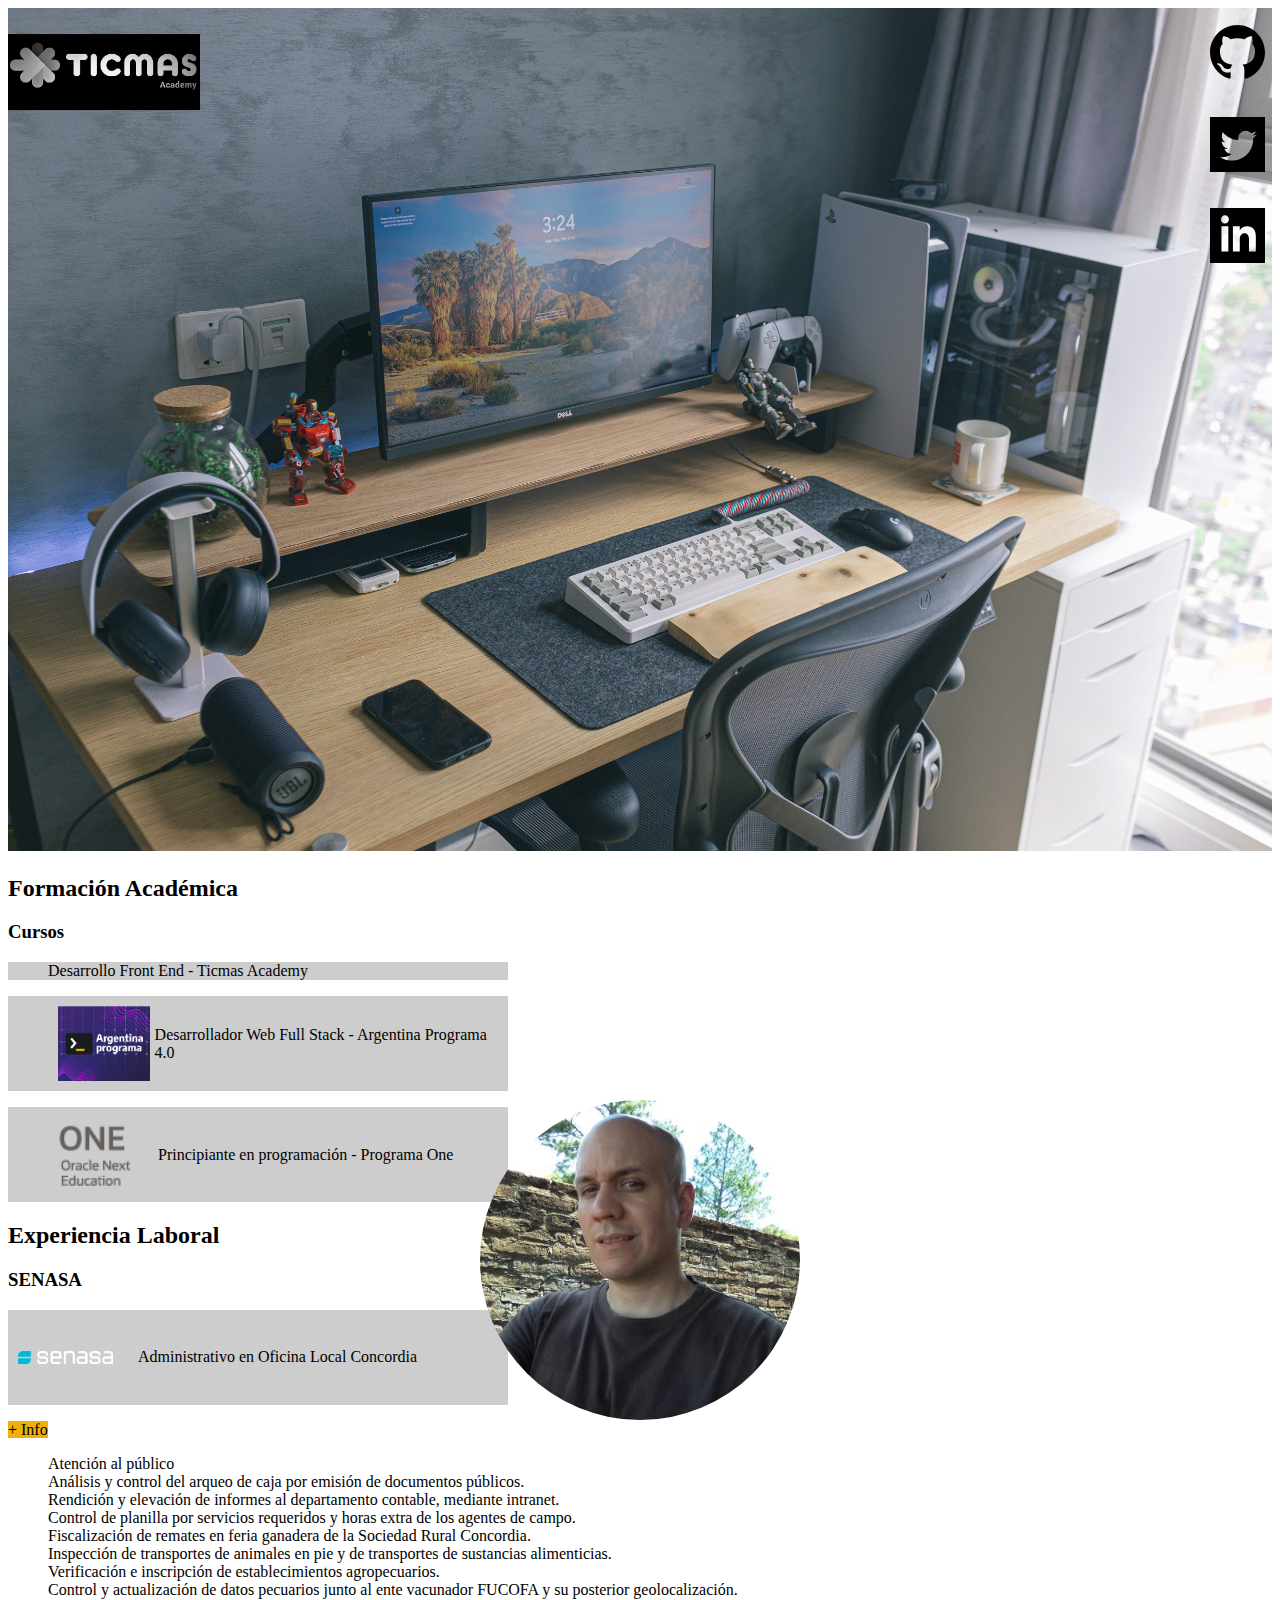
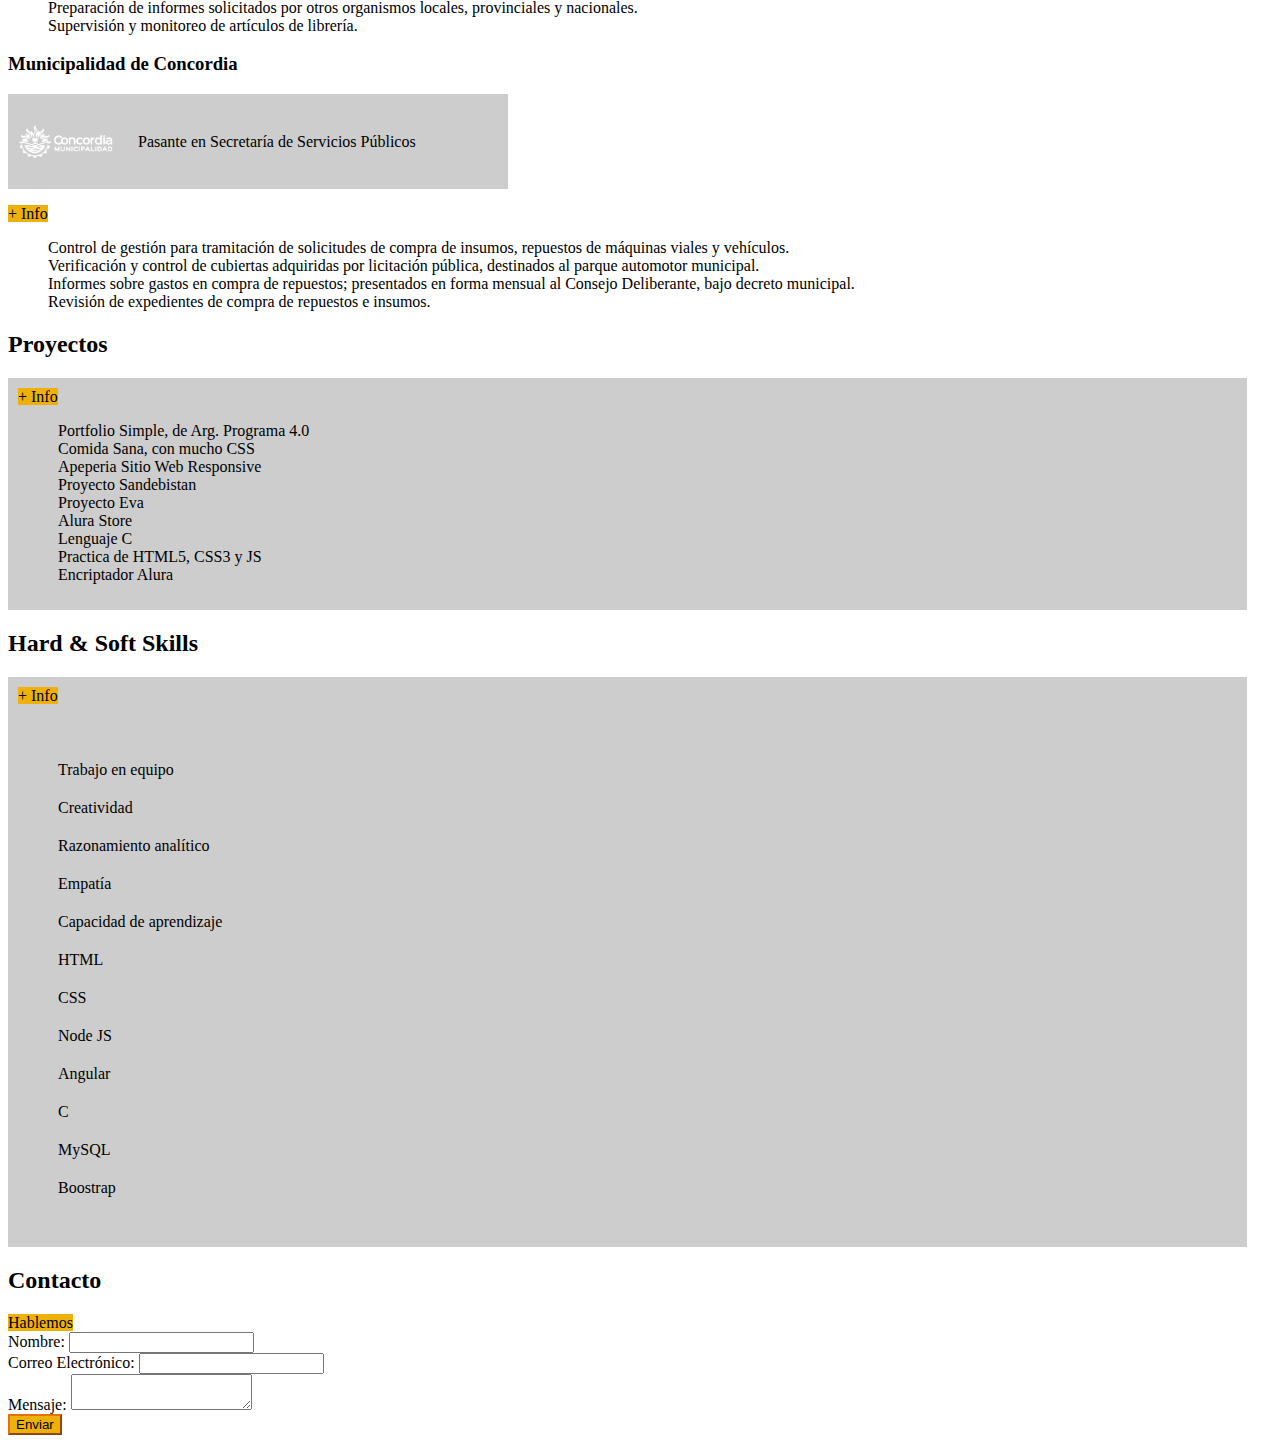
==== commit 81269ca9: "Se agrega nuevo curso" ====
--- a/html/index.html
+++ b/html/index.html
@@ -47,6 +47,11 @@
 <section>
     <h3 class="titulo__cursos">Cursos</h3>
     <div>
+      <div class="div__tic">
+        <ul>
+            <li class="li__logtic">Desarrollo Front End - Ticmas Academy</li>
+        </ul>
+    </div>
         <div class="div__ap">
             <ul>
                 <li class="li__logap">Desarrollador Web Full Stack - Argentina Programa 4.0</li>
--- a/assets/css/formacion-academica/educacion.css
+++ b/assets/css/formacion-academica/educacion.css
@@ -1,6 +1,39 @@
 ul  {
   list-style: none;
   
+}
+/*tic = Ticmas Academy*/
+.div__tic{
+  width: 500px;
+  background-color: #cdcdcd;
+  justify-content: center;
+  text-decoration: none;
+}
+.li__tic::before{
+  content: '';
+  display: inline-block;
+  width: 95px;
+  height: 75px;
+  background-image: url(/assets/img/logos-proyecto/Ticmas/Academy.png);
+  background-position: center;
+  background-size: cover;
+  margin-right: 5px;  
+}
+
+.li__tic {
+  display: flex;
+  align-items: center;
+  margin-bottom: 10px;
+  padding: 10px;
+  border-radius: 10px;
+}
+
+.li__tic span {
+  display: flex;
+  flex-direction: row;
+  align-items: center;
+  justify-content: flex-end;
+  flex-grow: 1;
 }
 
 .div__ap{
@@ -34,7 +67,6 @@
   margin-bottom: 10px;
   padding: 10px;
   border-radius: 10px;
-  
 }
 
 .li__logap span {
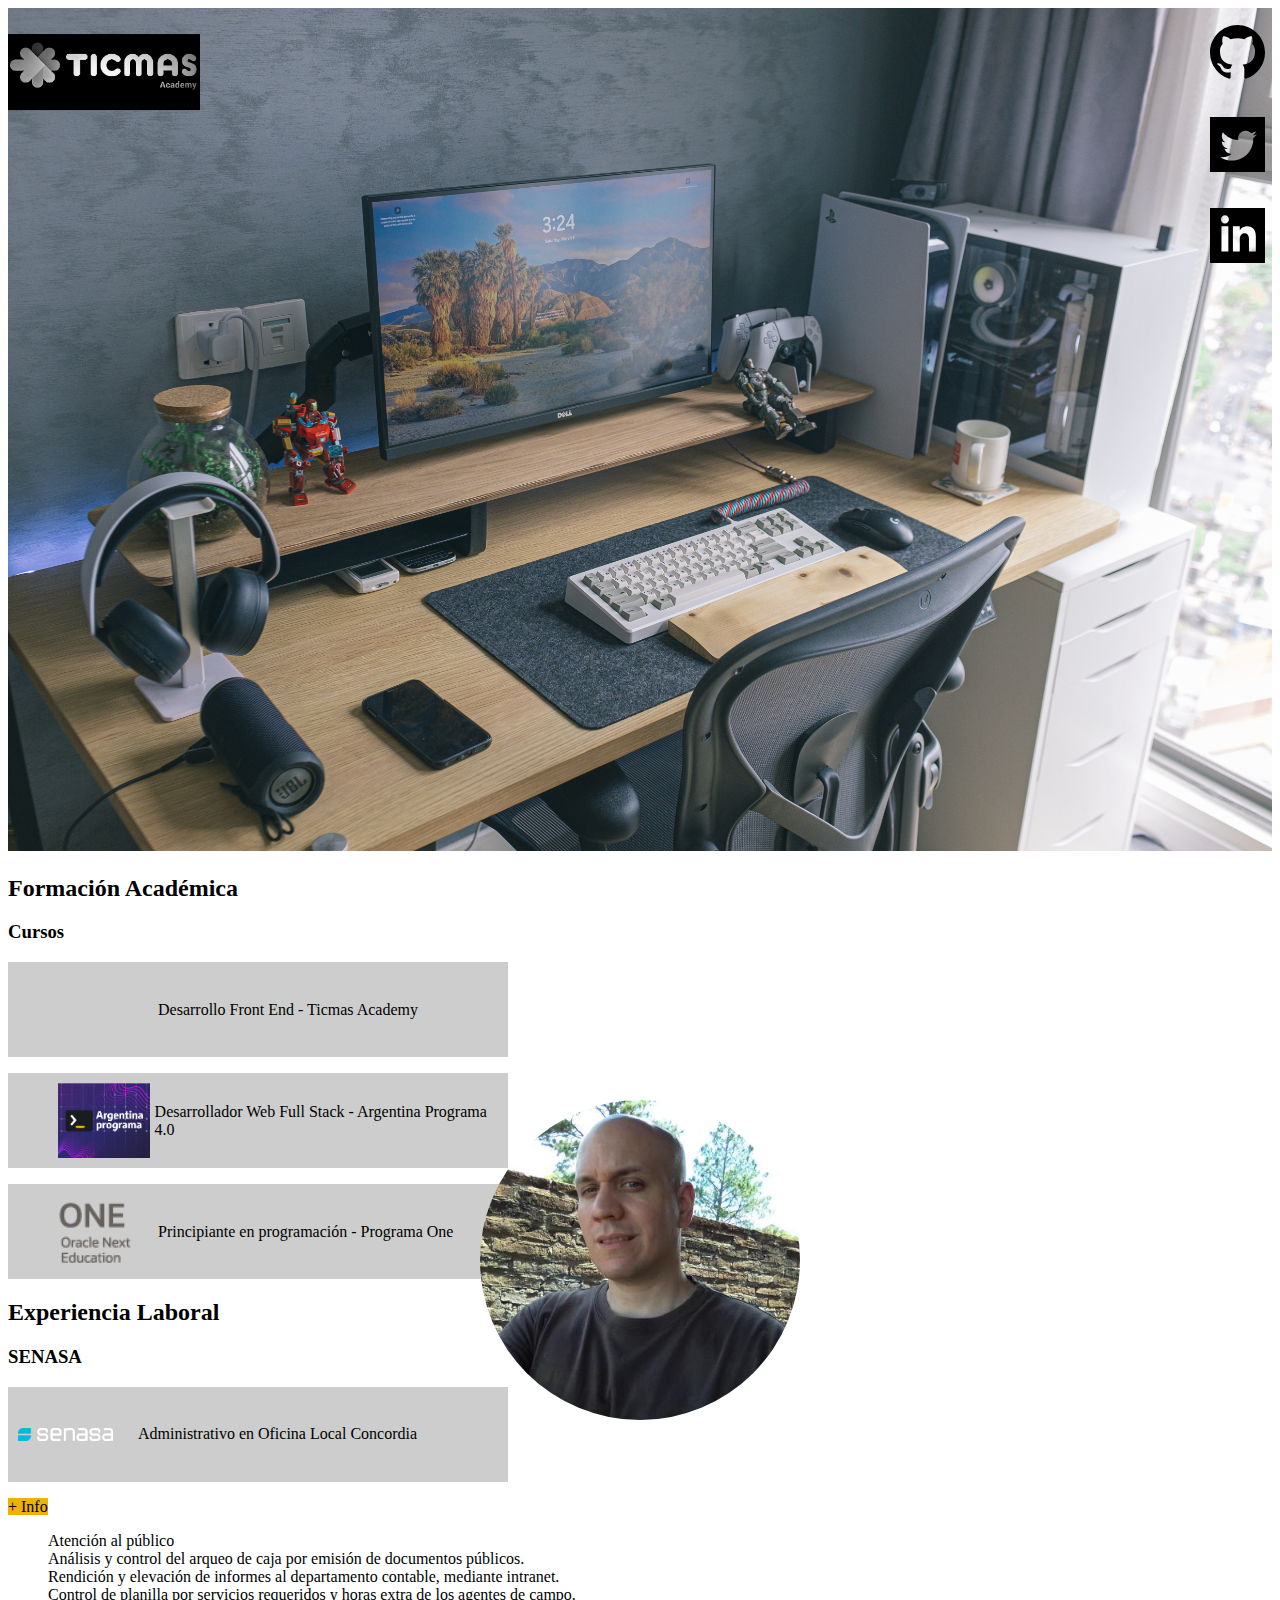
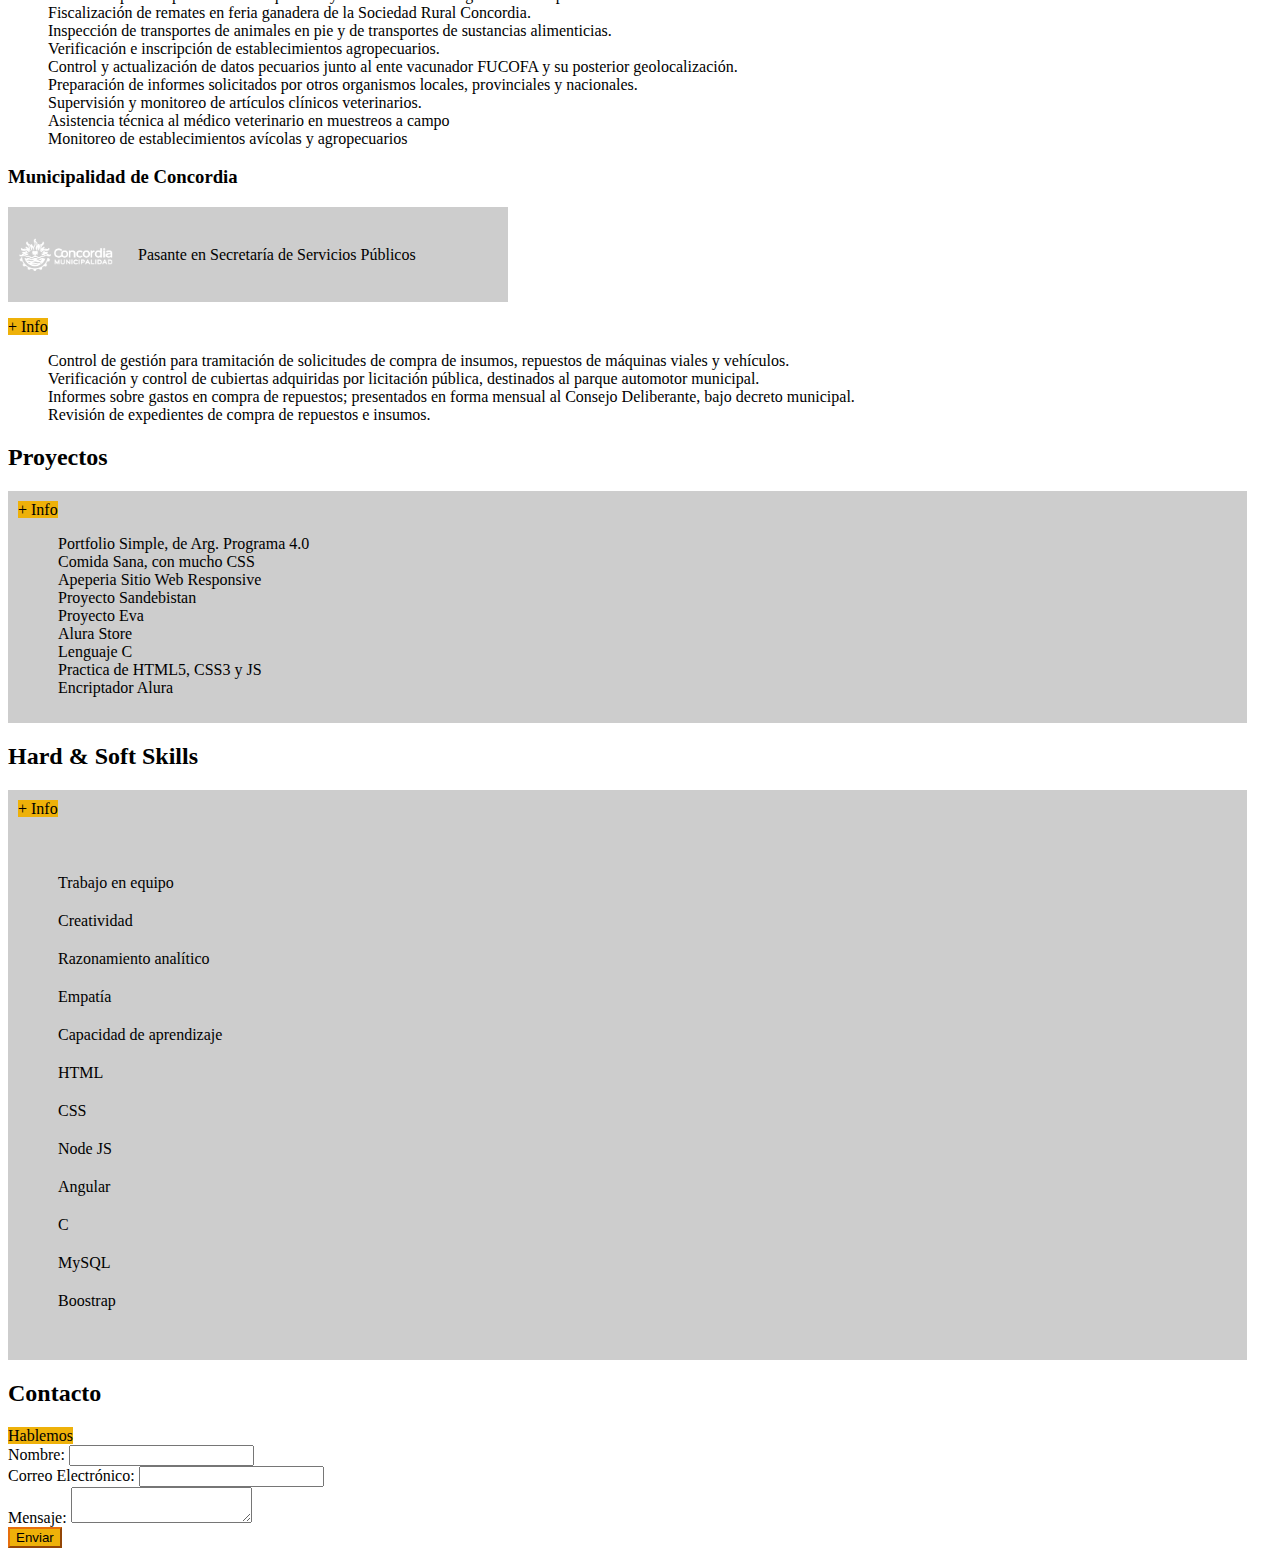
==== commit 8611bdb8: "Update index.html" ====
--- a/html/index.html
+++ b/html/index.html
@@ -101,7 +101,9 @@
                         </li>
                         <li class="laboral__detalle"> Preparación de informes solicitados por otros organismos locales, provinciales y nacionales.
                         </li>
-                        <li class="laboral__detalle">Supervisión y monitoreo de artículos de librería.</li>
+                        <li class="laboral__detalle">Supervisión y monitoreo de artículos clínicos veterinarios.</li>
+                        <li class="laboral__detalle">Asistencia técnica al médico veterinario en muestreos a campo</li>
+                        <li class="laboral__detalle">Monitoreo de establecimientos avícolas y agropecuarios</li>
                     </ul>
                 </div>
               </div>
--- a/assets/css/formacion-academica/educacion.css
+++ b/assets/css/formacion-academica/educacion.css
@@ -9,7 +9,7 @@
   justify-content: center;
   text-decoration: none;
 }
-.li__tic::before{
+.li__logtic::before{
   content: '';
   display: inline-block;
   width: 95px;
@@ -20,7 +20,7 @@
   margin-right: 5px;  
 }
 
-.li__tic {
+.li__logtic {
   display: flex;
   align-items: center;
   margin-bottom: 10px;
@@ -28,7 +28,7 @@
   border-radius: 10px;
 }
 
-.li__tic span {
+.li__logtic span {
   display: flex;
   flex-direction: row;
   align-items: center;
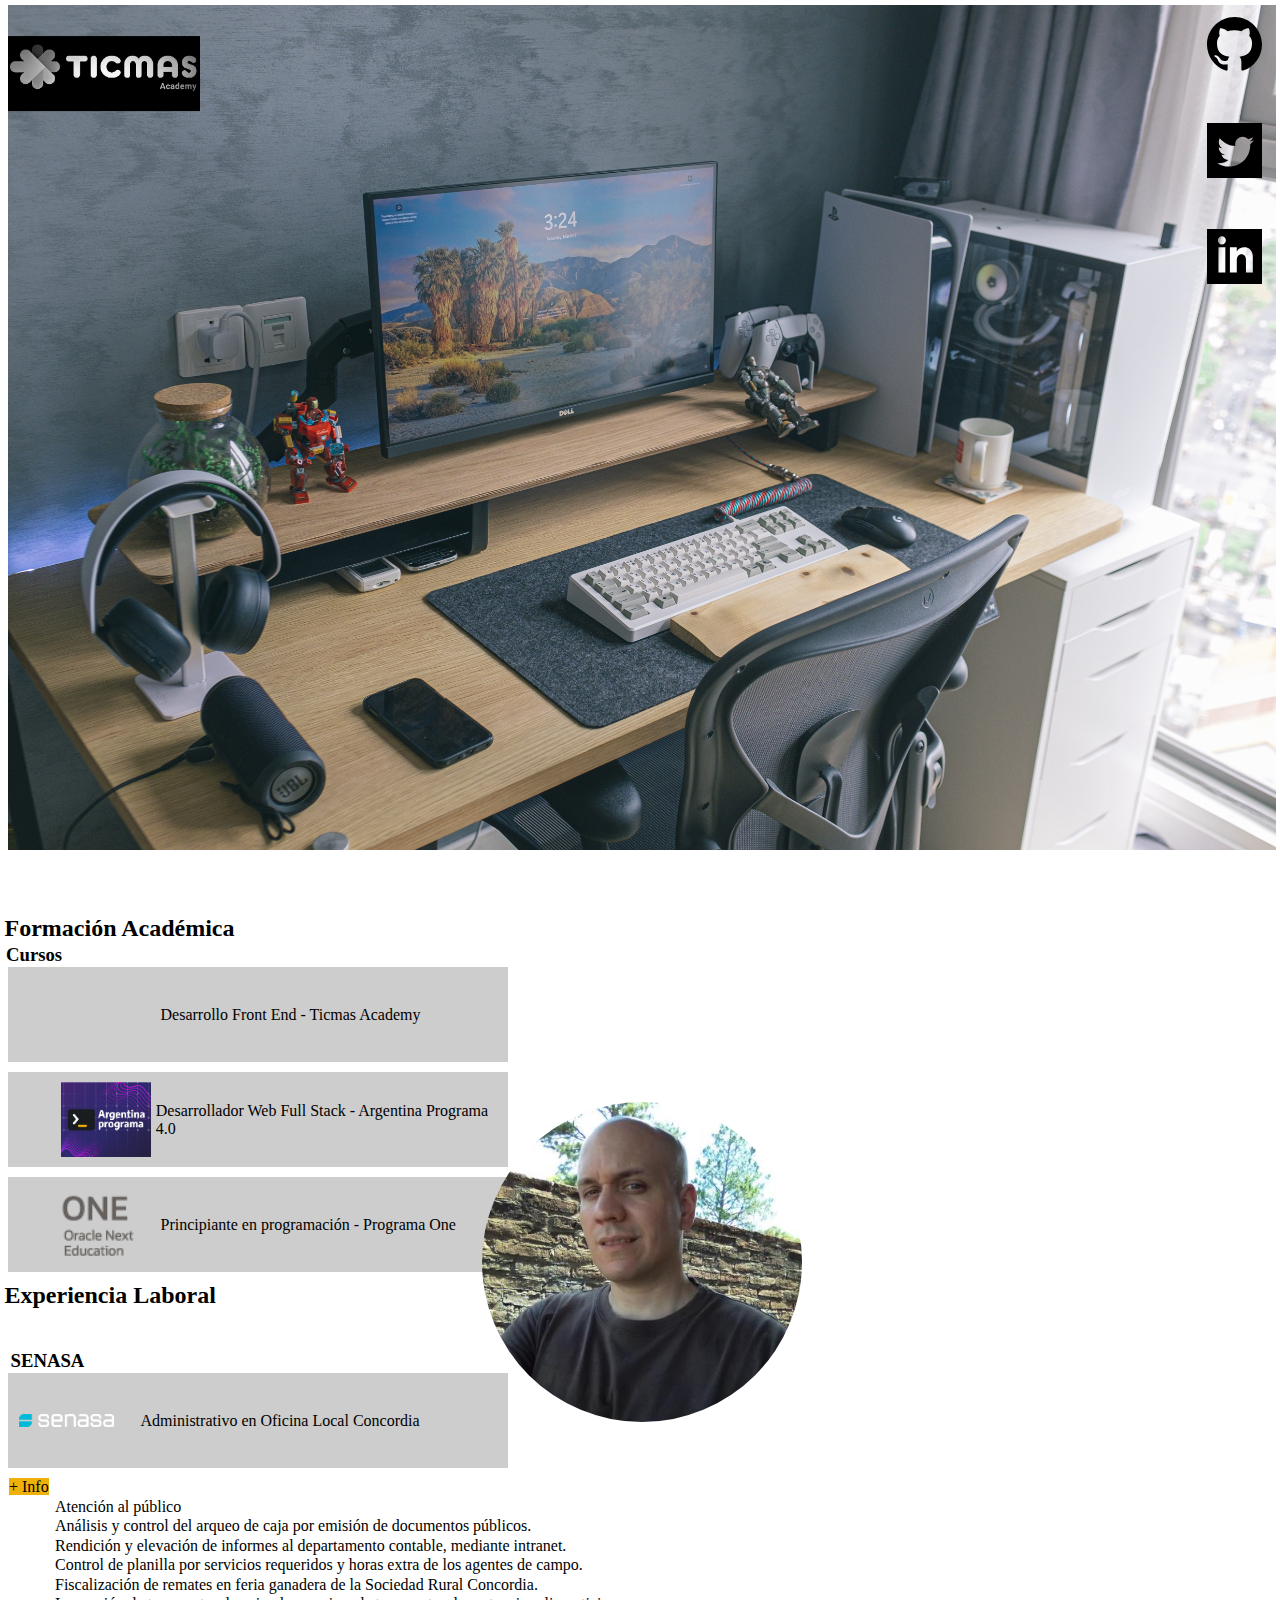
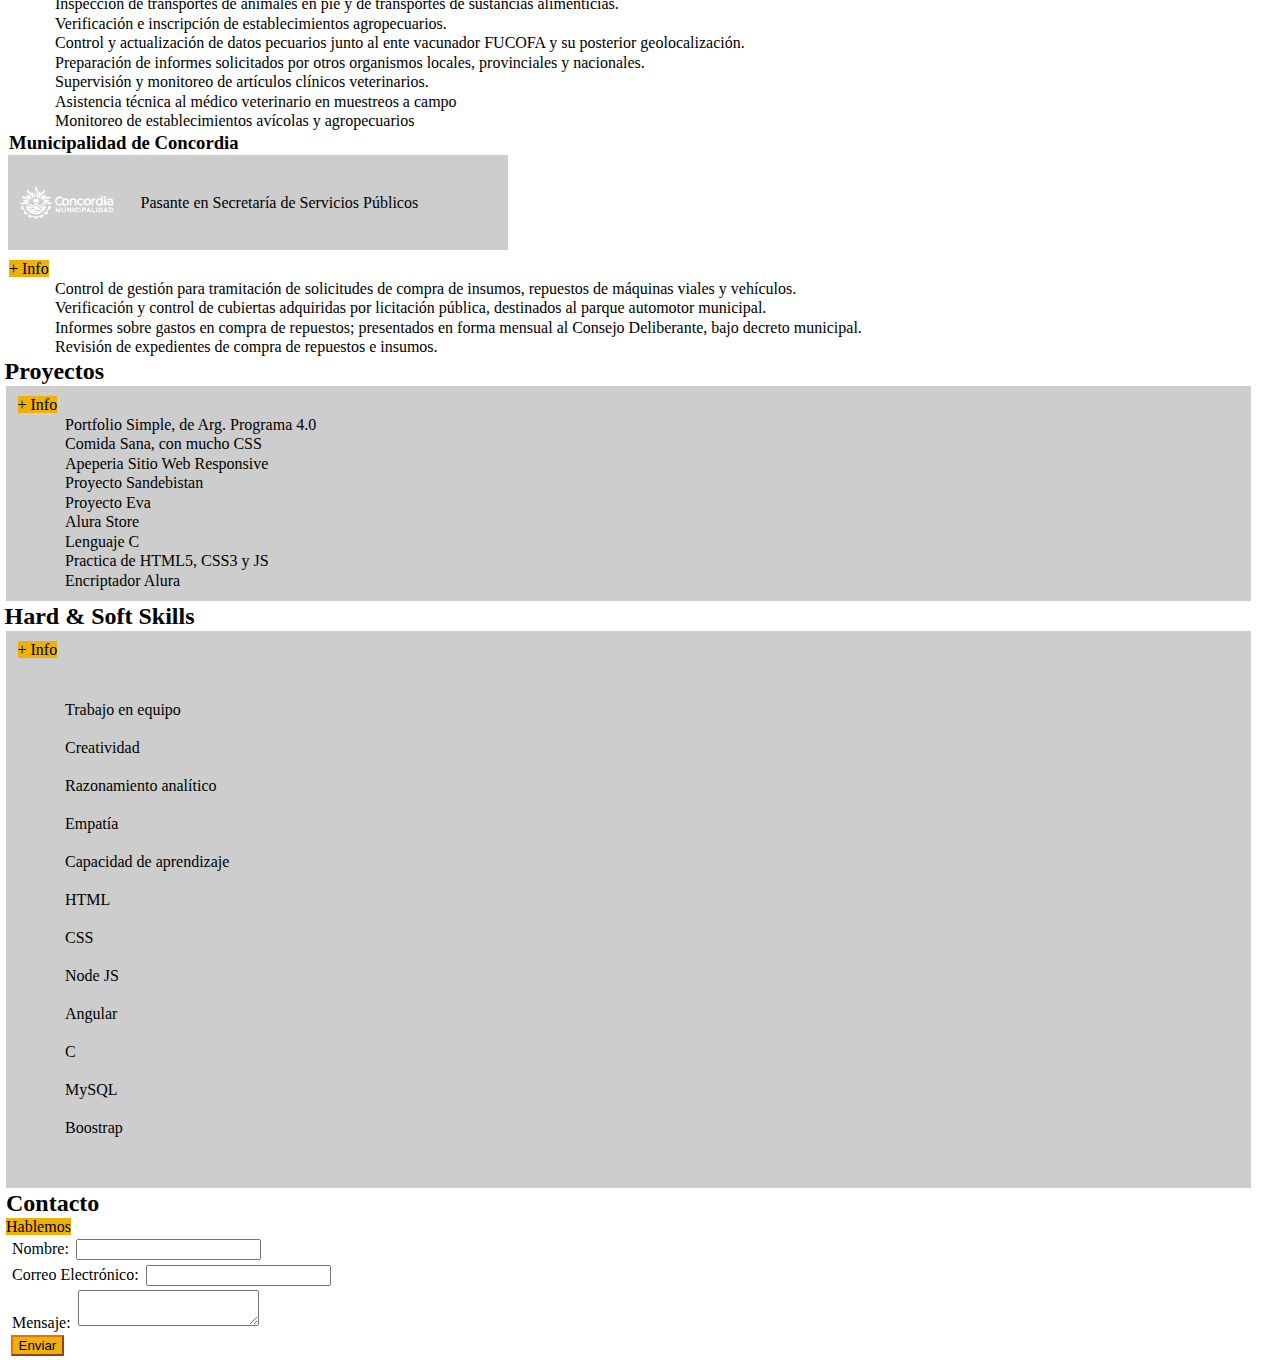
==== commit e7a63af9: "Update Experiencia Laboral" ====
--- a/html/index.html
+++ b/html/index.html
@@ -74,7 +74,7 @@
 -->
 <h2>Experiencia Laboral</h2>
 <section>
-    <h3 class="titulo__senasa">SENASA</h3>
+    <h3 class="titulo__senasa"><a href="https://www.argentina.gob.ar/senasa" class="sitio__senasa">SENASA</a></h3>
         <div> 
             <div class="ex__senasa">
                 <ul class="li__senasa">
@@ -109,7 +109,7 @@
               </div>
             </div>
           </div>
-    <h3 class="titulo__municipalidad">Municipalidad de Concordia</h3>
+    <h3 class="titulo__municipalidad"><a href="https://www.concordia.gob.ar/">Municipalidad de Concordia</a></h3>
             <div class="ex__municipalidad">
                 <ul class="li__municipalidad">
                     <li class="">Pasante en Secretaría de Servicios Públicos</li>
--- a/assets/css/experiencia-laboral/datos-experiencia-laboral.css
+++ b/assets/css/experiencia-laboral/datos-experiencia-laboral.css
@@ -1,9 +1,12 @@
 * {
-    
+  margin: 1.5px;
 }
 
 ul  {
     list-style: none;
+  }
+  .sitio__senasa{
+    
   }
   .ex__senasa {
     width: 500px;
